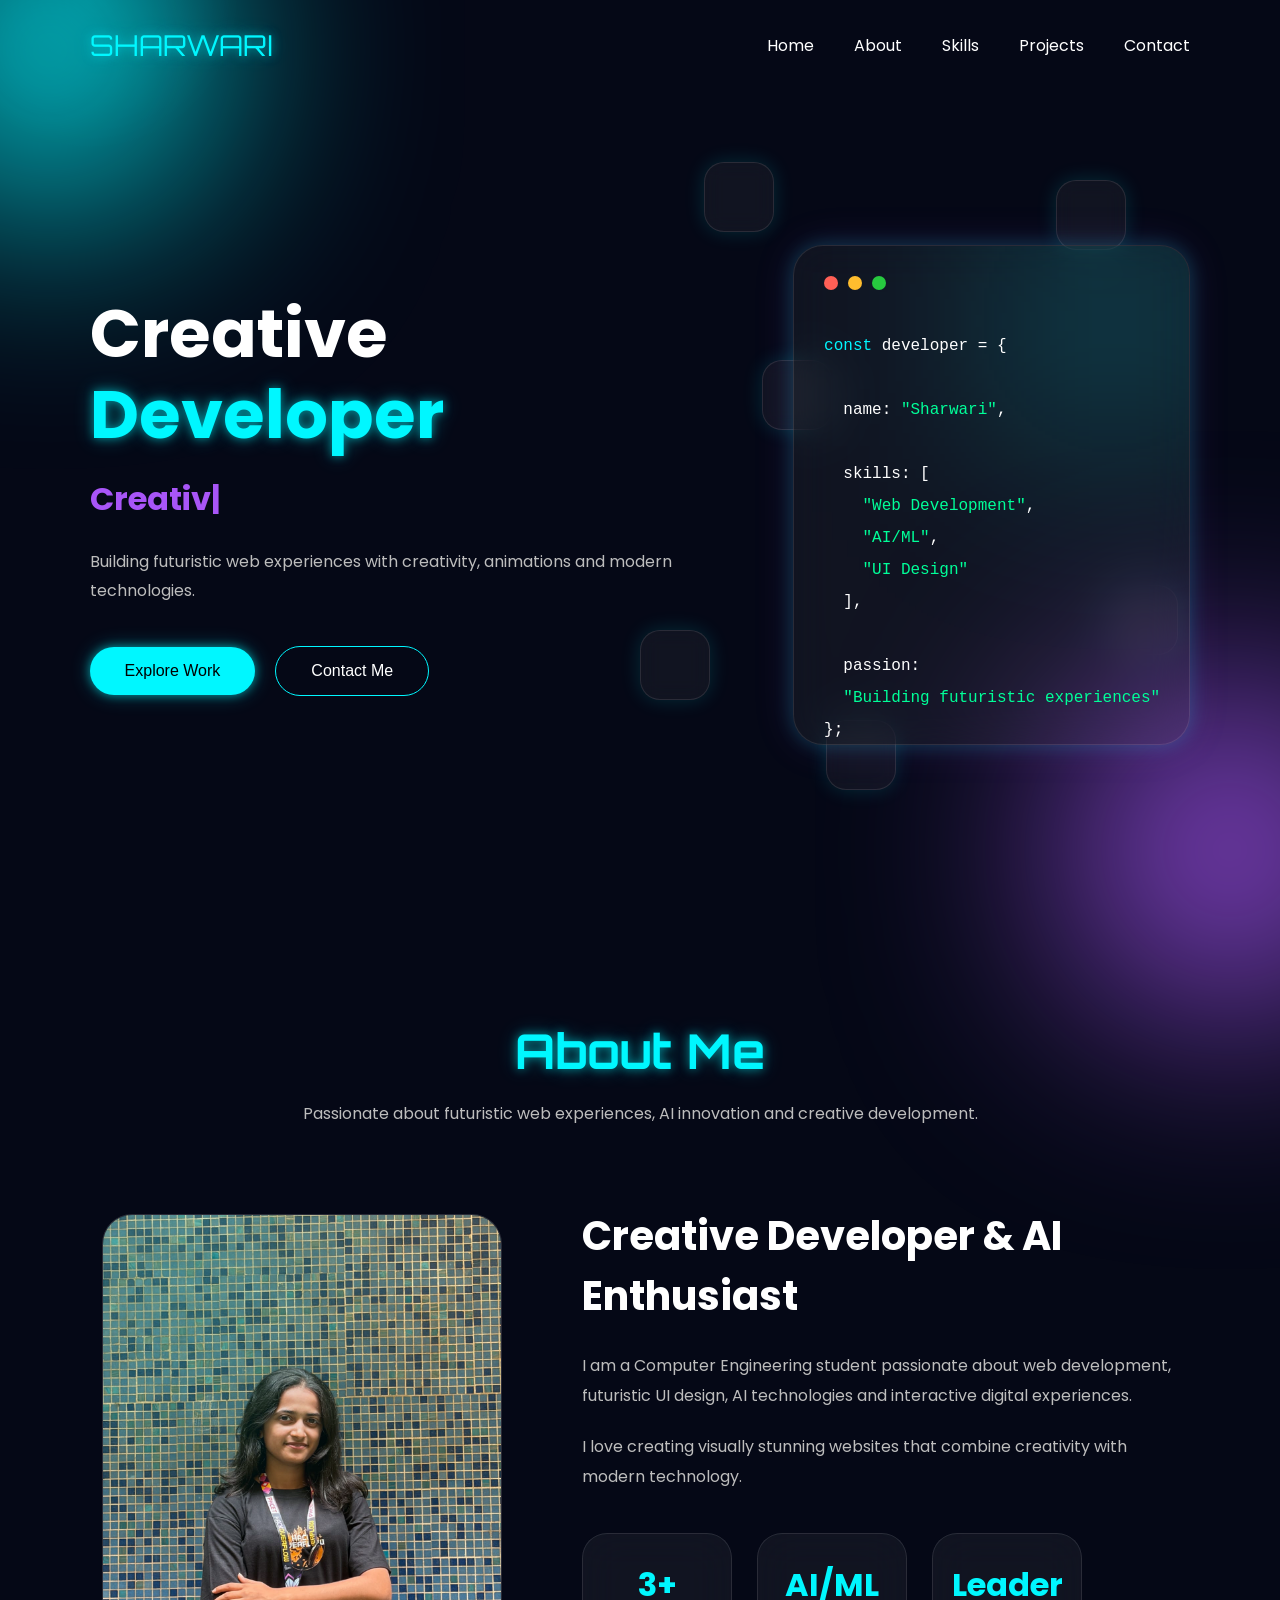
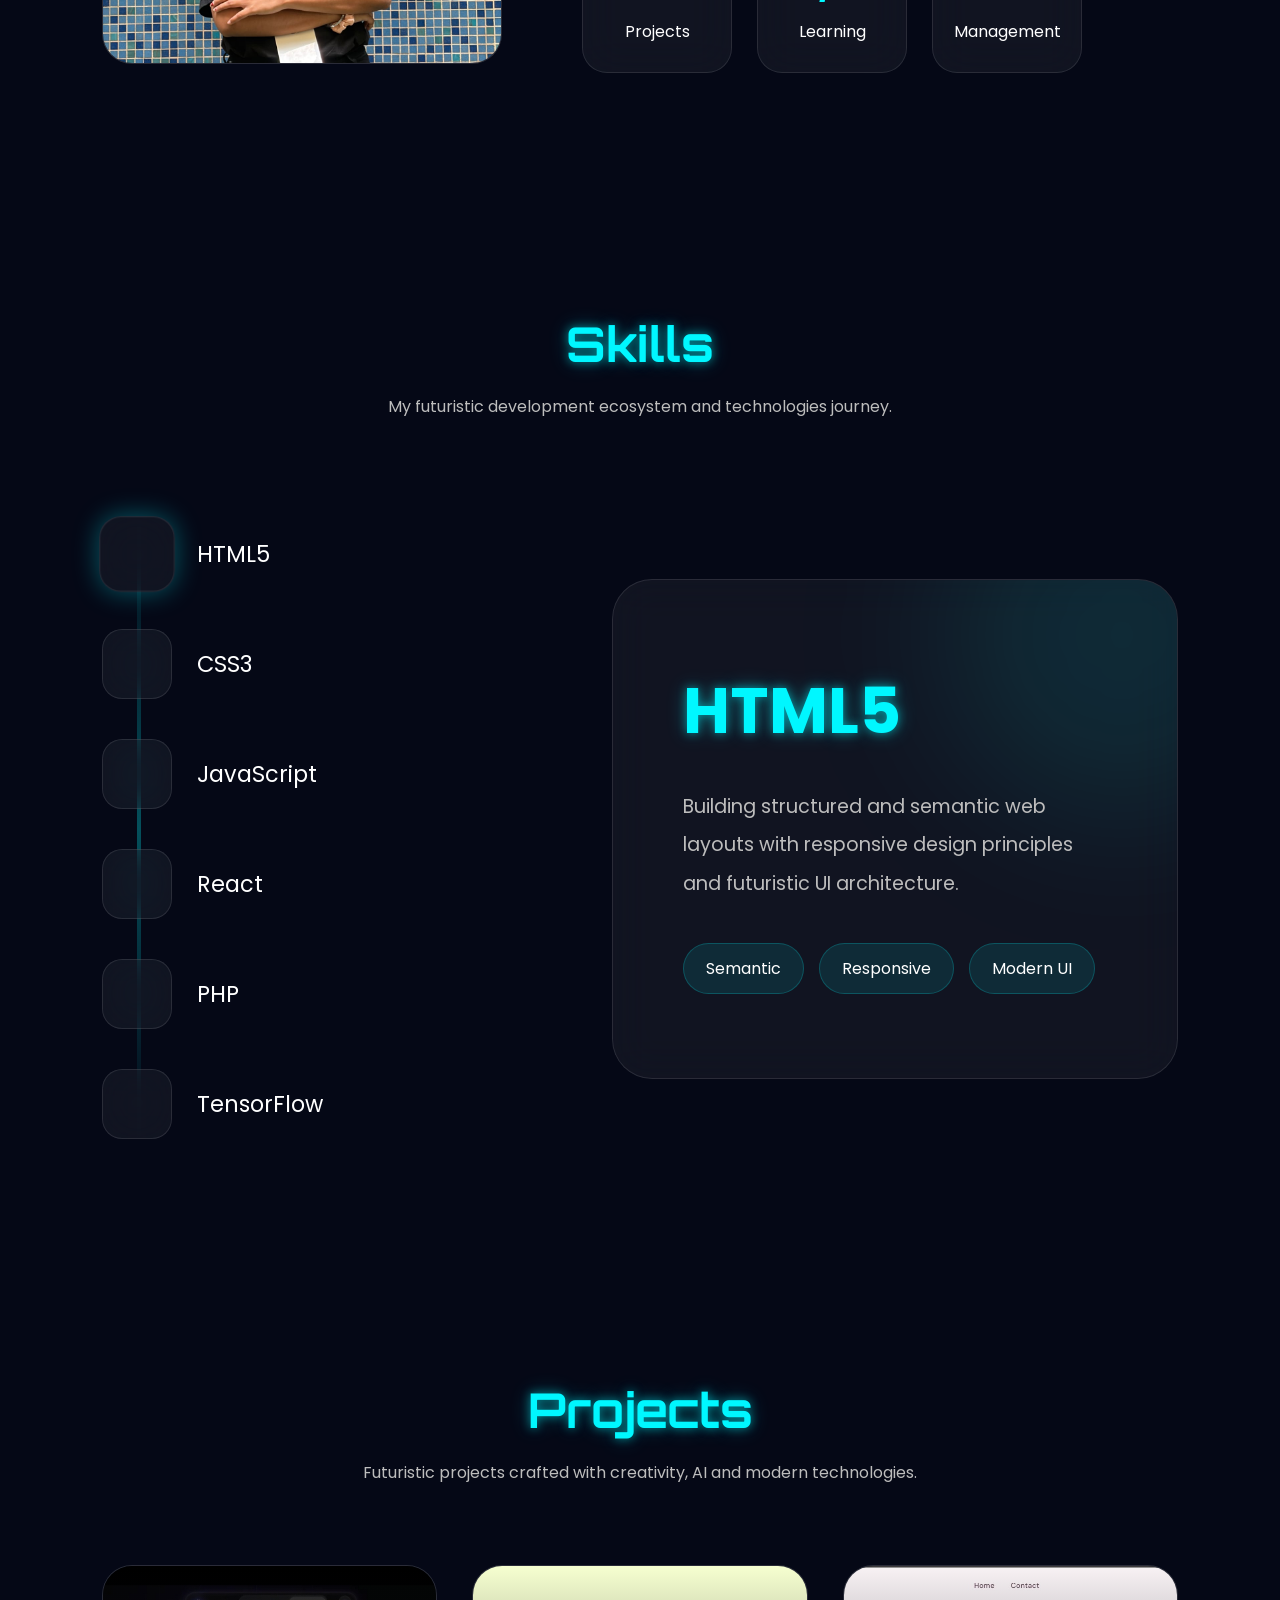
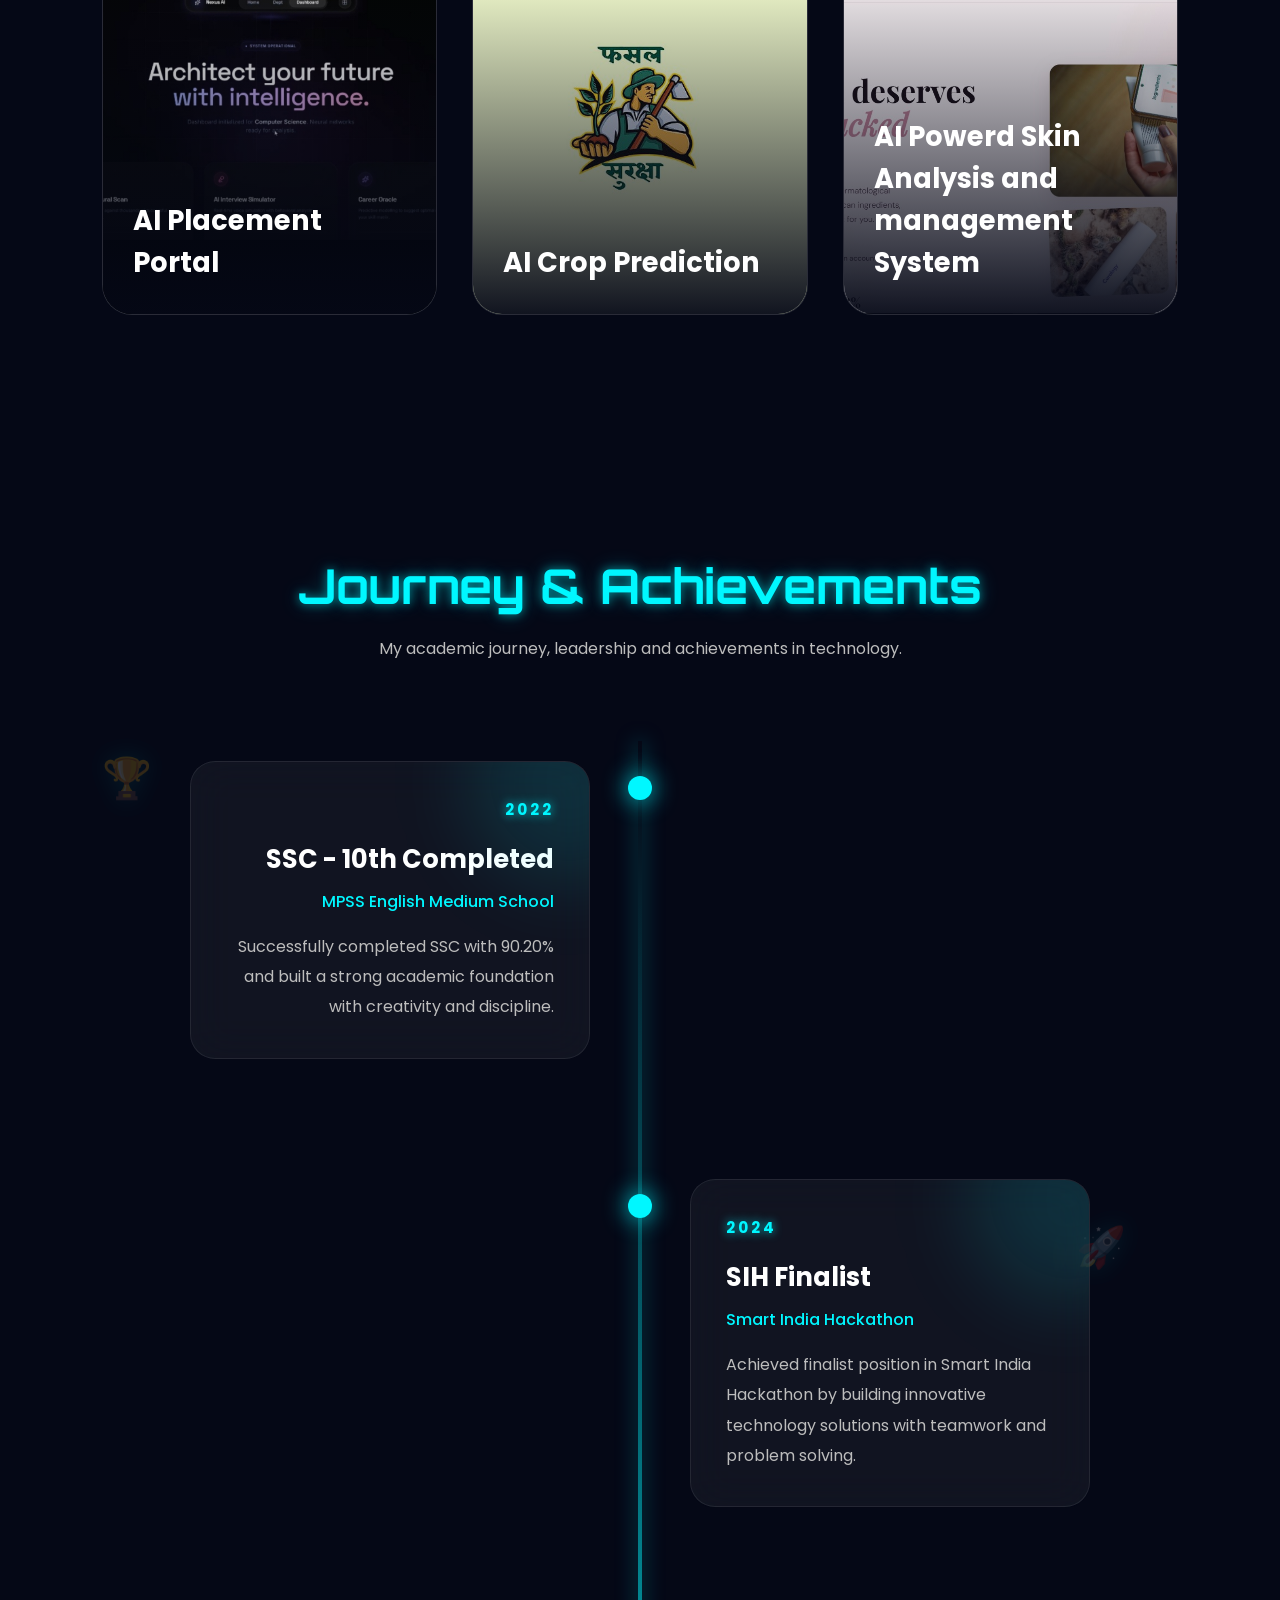
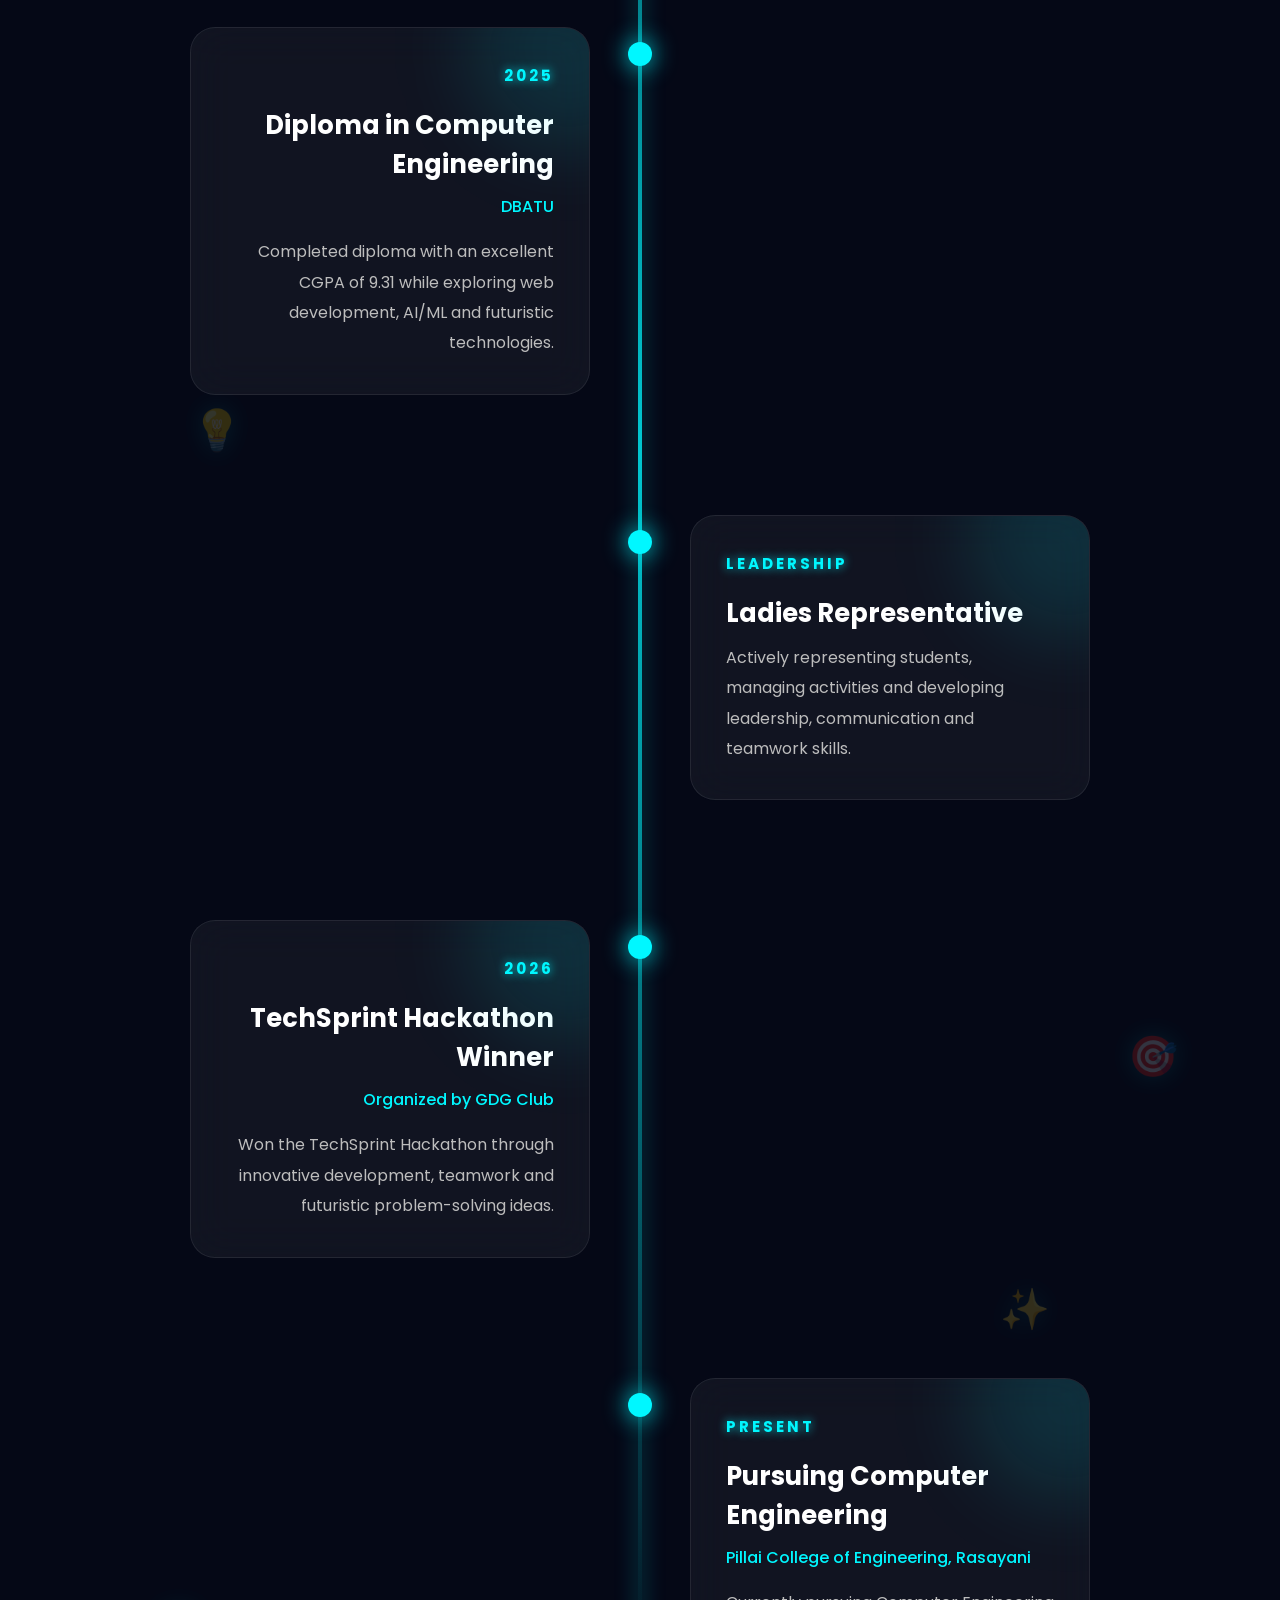
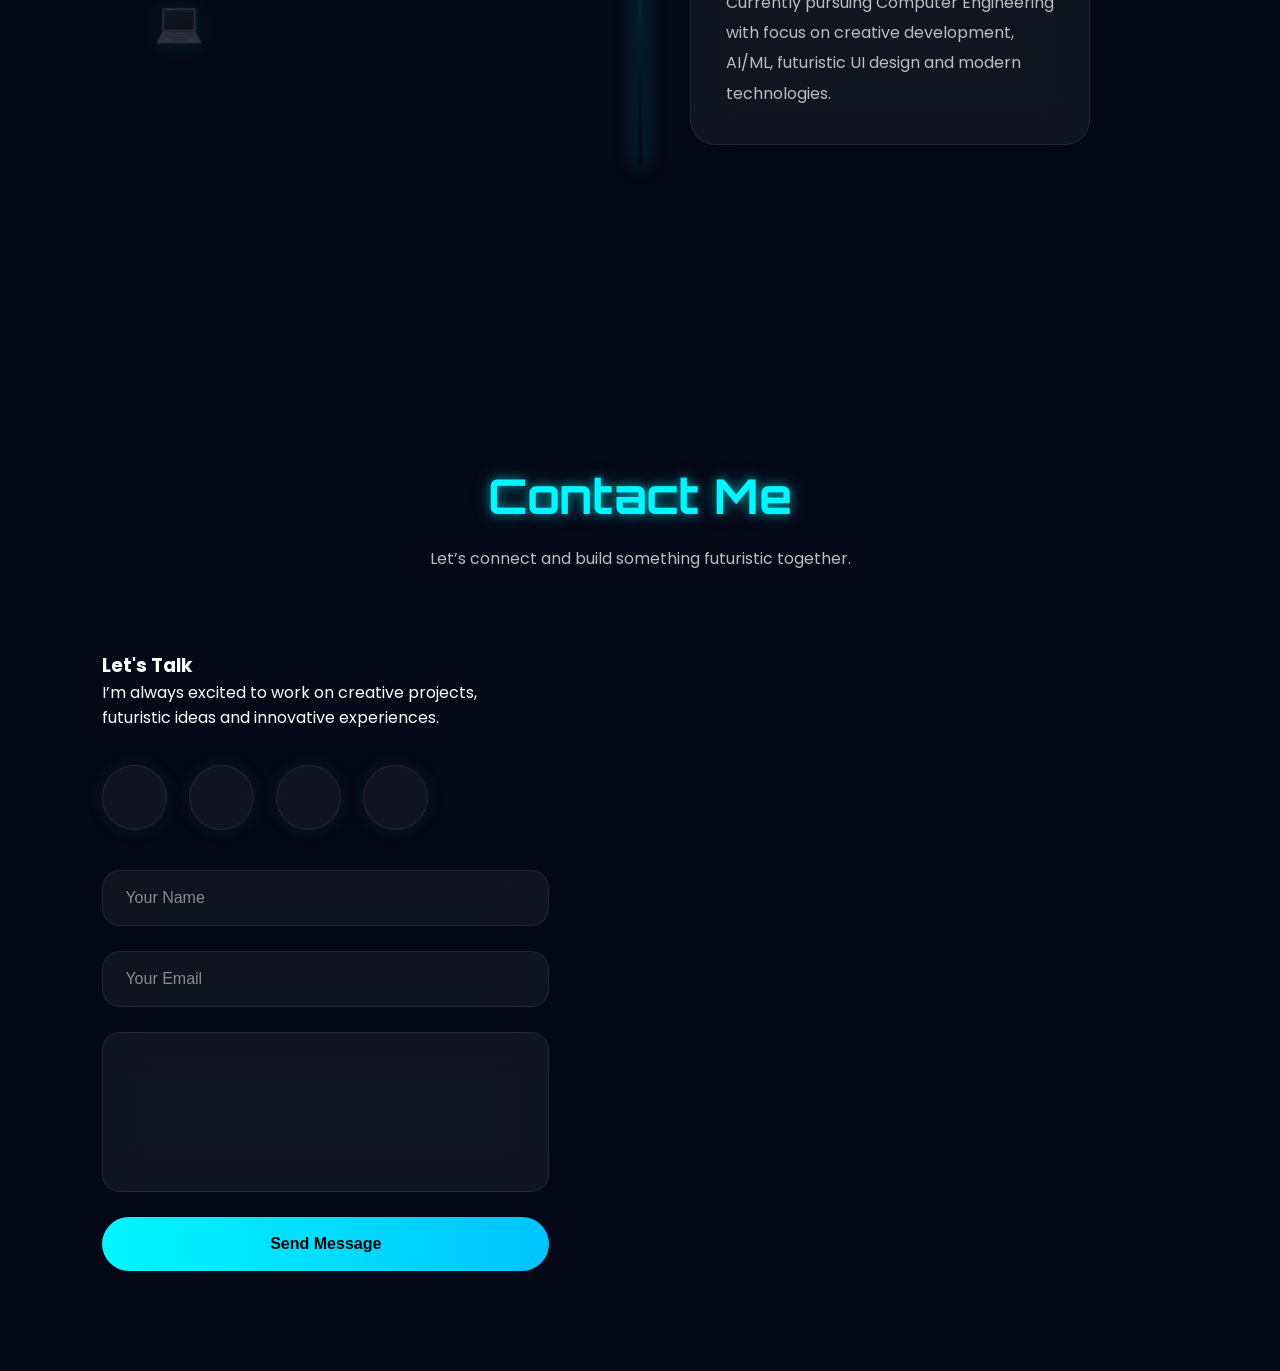
==== index.html @ b663ccdf "Initial portfolio upload" ====
<!DOCTYPE html>
<html lang="en">

<head>
    <meta charset="UTF-8">
    <meta name="viewport" content="width=device-width, initial-scale=1.0">

    <!-- Title -->
    <title>Sharwari | Creative Developer</title>

    <!-- CSS Files -->
    <link rel="stylesheet" href="assets/css/variables.css">
    <link rel="stylesheet" href="assets/css/style.css">
    <link rel="stylesheet" href="assets/css/animations.css">
    <link rel="stylesheet" href="assets/css/responsive.css">

    <!-- Google Fonts -->
    <link
        href="https://fonts.googleapis.com/css2?family=Orbitron:wght@400;600;700&family=Poppins:wght@300;400;500;600&display=swap"
        rel="stylesheet">

    <!-- Remix Icons -->
    <link href="https://cdn.jsdelivr.net/npm/remixicon/fonts/remixicon.css" rel="stylesheet">

</head>

<body>
    <!-- LOADER -->

    <div class="loader">

        <div class="loader-content">

            <h1>
                SHARWARI
            </h1>

            <p id="loader-text">
                Initializing Portfolio...
            </p>

            <div class="loader-bar">

                <div class="loader-progress"></div>

            </div>

        </div>

    </div>


    <!-- HERO SECTION -->
    <section class="hero" id="home">
        <div id="particles-js"></div>
        <!-- FLOATING ICONS -->

        <div class="floating-icons">

            <div class="icon html">
                <i class="ri-html5-fill"></i>
            </div>

            <div class="icon css">
                <i class="ri-css3-fill"></i>
            </div>

            <div class="icon js">
                <i class="ri-javascript-fill"></i>
            </div>

            <div class="icon react">
                <i class="ri-reactjs-line"></i>
            </div>

            <div class="icon ai">
                <i class="ri-robot-2-fill"></i>
            </div>

            <div class="icon php">
                <i class="ri-code-box-fill"></i>
            </div>

        </div>
        <div class="mouse-glow"></div>

        <!-- Background Glow -->
        <div class="glow glow1"></div>
        <div class="glow glow2"></div>

        <!-- NAVBAR -->
        <nav class="navbar">

            <div class="logo">
                SHARWARI
            </div>

            <ul class="nav-links">
                <ul class="nav-links">

                    <li>
                        <a href="#home">Home</a>
                    </li>

                    <li>
                        <a href="#about">About</a>
                    </li>

                    <li>
                        <a href="#skills">Skills</a>
                    </li>

                    <li>
                        <a href="#projects">Projects</a>
                    </li>

                    <li>
                        <a href="#contact">Contact</a>
                    </li>

                </ul>
            </ul>
            <div class="menu-toggle">

                <i class="ri-menu-3-line"></i>

            </div>

        </nav>

        <!-- HERO CONTAINER -->
        <div class="hero-container">

            <!-- LEFT CONTENT -->
            <div class="hero-content">

                <h1>
                    Creative <span>Developer</span>
                </h1>

                <h2 id="typing-text"></h2>

                <p>
                    Building futuristic web experiences with creativity,
                    animations and modern technologies.
                </p>

                <div class="hero-buttons">

                    <button class="btn primary-btn">
                        Explore Work
                    </button>

                    <button class="btn secondary-btn">
                        Contact Me
                    </button>

                </div>

            </div>

            <!-- RIGHT SIDE CARD -->
            <div class="developer-card">

                <div class="card-glow"></div>

                <div class="card-content">

                    <div class="card-top">
                        <span class="dot red"></span>
                        <span class="dot yellow"></span>
                        <span class="dot green"></span>
                    </div>

                    <div class="code-content">

                        <pre>
<span class="code-blue">const</span> developer = {

  name: <span class="code-green">"Sharwari"</span>,

  skills: [
    <span class="code-green">"Web Development"</span>,
    <span class="code-green">"AI/ML"</span>,
    <span class="code-green">"UI Design"</span>
  ],

  passion:
  <span class="code-green">"Building futuristic experiences"</span>
};
</pre>

                    </div>

                </div>

            </div>

        </div>

    </section>
    <!-- ABOUT SECTION -->

    <section class="about" id="about">

        <div class="section-title" data-aos="fade-up">

            <h2>About Me</h2>

            <p>
                Passionate about futuristic web experiences,
                AI innovation and creative development.
            </p>

        </div>

        <div class="about-container">

            <!-- LEFT SIDE -->

            <div class="about-image" data-aos="fade-right">

                <div class="image-glow"></div>

                <img src="assets/images/profile/profile.jpeg" alt="profile">

            </div>

            <!-- RIGHT SIDE -->

            <div class="about-content" data-aos="fade-left">

                <h3>
                    Creative Developer & AI Enthusiast
                </h3>

                <p>
                    I am a Computer Engineering student passionate
                    about web development, futuristic UI design,
                    AI technologies and interactive digital experiences.
                </p>

                <p>
                    I love creating visually stunning websites
                    that combine creativity with modern technology.
                </p>

                <!-- STATS -->

                <div class="about-stats">

                    <div class="stat-card">

                        <h4>3+</h4>
                        <span>Projects</span>

                    </div>

                    <div class="stat-card">

                        <h4>AI/ML</h4>
                        <span>Learning</span>

                    </div>

                    <div class="stat-card">

                        <h4>Leader</h4>
                        <span>Management</span>

                    </div>

                </div>

            </div>

        </div>

    </section>
    <!-- SKILLS SECTION -->

    <section class="skills" id="skills">

        <!-- TITLE -->

        <div class="section-title" data-aos="fade-up">

            <h2>Skills</h2>

            <p>
                My futuristic development ecosystem
                and technologies journey.
            </p>

        </div>

        <!-- SKILLS WRAPPER -->

        <div class="skills-wrapper">

            <!-- LEFT FLOW -->

            <div class="skills-flow">

                <!-- LINE -->

                <div class="flow-line"></div>

                <!-- NODE -->

                <div class="skill-node active" data-skill="html">

                    <div class="node-icon">
                        <i class="ri-html5-fill"></i>
                    </div>

                    <span>HTML5</span>

                </div>

                <div class="skill-node" data-skill="css">

                    <div class="node-icon">
                        <i class="ri-css3-fill"></i>
                    </div>

                    <span>CSS3</span>

                </div>

                <div class="skill-node" data-skill="js">

                    <div class="node-icon">
                        <i class="ri-javascript-fill"></i>
                    </div>

                    <span>JavaScript</span>

                </div>

                <div class="skill-node" data-skill="react">

                    <div class="node-icon">
                        <i class="ri-reactjs-line"></i>
                    </div>

                    <span>React</span>

                </div>

                <div class="skill-node" data-skill="php">

                    <div class="node-icon">
                        <i class="ri-code-box-fill"></i>
                    </div>

                    <span>PHP</span>

                </div>

                <div class="skill-node" data-skill="tensorflow">

                    <div class="node-icon">
                        <i class="ri-cpu-line"></i>
                    </div>

                    <span>TensorFlow</span>

                </div>

            </div>

            <!-- RIGHT PREVIEW -->

            <div class="skill-preview">

                <div class="preview-glow"></div>

                <div class="preview-content">

                    <h3 id="skill-title">
                        HTML5
                    </h3>

                    <p id="skill-description">

                        Building structured and semantic
                        web layouts with responsive design
                        principles and futuristic UI architecture.

                    </p>

                    <div class="skill-tags">

                        <span>Semantic</span>
                        <span>Responsive</span>
                        <span>Modern UI</span>

                    </div>

                </div>

            </div>

        </div>

    </section>
    <!-- =========================
     PROJECTS SECTION
========================= -->

    <section class="projects" id="projects">

        <!-- TITLE -->

        <div class="section-title" data-aos="fade-up">

            <h2>Projects</h2>

            <p>
                Futuristic projects crafted with
                creativity, AI and modern technologies.
            </p>

        </div>

        <!-- PROJECT GRID -->

        <div class="projects-grid">

            <!-- CARD 1 -->

            <div class="project-box" onclick="openProject('estore')">

                <img src="assets/images/projects/codenova.jpeg" alt="project">

                <div class="project-overlay">

                    <h3>
                        AI Placement Portal
                    </h3>

                </div>

            </div>

            <!-- CARD 2 -->

            <div class="project-box" onclick="openProject('crop')">

                <img src="assets/images/projects/fasalsurkhsha.png" alt="project">

                <div class="project-overlay">

                    <h3>
                        AI Crop Prediction
                    </h3>

                </div>

            </div>

            <!-- CARD 3 -->

            <div class="project-box" onclick="openProject('SkinSense')">

                <img src="assets/images/projects/skinsense.png" alt="project">

                <div class="project-overlay">

                    <h3>
                        AI Powerd Skin Analysis and management System
                    </h3>

                </div>

            </div>

        </div>

    </section>


    <!-- =========================
     PROJECT MODAL
========================= -->

    <div class="project-modal" id="projectModal">

        <div class="modal-content">

            <!-- CLOSE -->

            <span class="close-btn" onclick="closeProject()">

                &times;

            </span>

            <!-- IMAGE -->

            <img id="modal-image" src="" alt="project">

            <!-- CONTENT -->

            <div class="modal-info">

                <h2 id="modal-title">
                    Project Title
                </h2>

                <p id="modal-description">
                    Project Description
                </p>

                <!-- TAGS -->

                <div class="modal-tags" id="modal-tags">

                </div>

                <!-- BUTTONS -->

                <div class="modal-buttons">

                    <!-- LIVE DEMO -->

                    <a href="#" id="live-demo" target="_blank" class="project-btn">

                        <i class="ri-links-line"></i>

                        Live Demo

                    </a>

                    <!-- GITHUB -->

                    <a href="#" id="github-link" target="_blank" class="project-btn github-btn">

                        <i class="ri-github-fill"></i>

                        GitHub

                    </a>

                </div>

            </div>

        </div>

    </div>
    <!-- =========================
     ACHIEVEMENTS SECTION
========================= -->

    <section class="education" id="education">
        <!-- FLOATING EMOJIS -->

        <div class="floating-icons">

            <span>🏆</span>
            <span>🚀</span>
            <span>💡</span>
            <span>✨</span>
            <span>💻</span>
            <span>🎯</span>

        </div>

        <!-- TITLE -->

        <div class="section-title" data-aos="fade-up">

            <h2>
                Journey & Achievements
            </h2>

            <p>
                My academic journey, leadership
                and achievements in technology.
            </p>

        </div>

        <!-- TIMELINE -->

        <div class="timeline">

            <!-- ITEM 1 -->

            <div class="timeline-item" data-aos="fade-right">

                <div class="timeline-dot"></div>

                <div class="timeline-content">

                    <span class="timeline-year">
                        2022
                    </span>

                    <h3>
                        SSC - 10th Completed
                    </h3>

                    <h4>
                        MPSS English Medium School
                    </h4>

                    <p>
                        Successfully completed SSC
                        with 90.20% and built a strong
                        academic foundation with creativity
                        and discipline.
                    </p>

                </div>

            </div>

            <!-- ITEM 2 -->

            <div class="timeline-item" data-aos="fade-left">

                <div class="timeline-dot"></div>

                <div class="timeline-content">

                    <span class="timeline-year">
                        2024
                    </span>

                    <h3>
                        SIH Finalist
                    </h3>

                    <h4>
                        Smart India Hackathon
                    </h4>

                    <p>
                        Achieved finalist position in
                        Smart India Hackathon by building
                        innovative technology solutions
                        with teamwork and problem solving.
                    </p>

                </div>

            </div>

            <!-- ITEM 3 -->

            <div class="timeline-item" data-aos="fade-right">

                <div class="timeline-dot"></div>

                <div class="timeline-content">

                    <span class="timeline-year">
                        2025
                    </span>

                    <h3>
                        Diploma in Computer Engineering
                    </h3>

                    <h4>
                        DBATU
                    </h4>

                    <p>
                        Completed diploma with an
                        excellent CGPA of 9.31 while
                        exploring web development,
                        AI/ML and futuristic technologies.
                    </p>

                </div>

            </div>

            <!-- ITEM 4 -->

            <div class="timeline-item" data-aos="fade-left">

                <div class="timeline-dot"></div>

                <div class="timeline-content">

                    <span class="timeline-year">
                        Leadership
                    </span>

                    <h3>
                        Ladies Representative
                    </h3>


                    <p>
                        Actively representing students,
                        managing activities and developing
                        leadership, communication and teamwork skills.

                    </p>

                </div>

            </div>

            <!-- ITEM 5 -->

            <div class="timeline-item" data-aos="fade-right">

                <div class="timeline-dot"></div>

                <div class="timeline-content">

                    <span class="timeline-year">
                        2026
                    </span>

                    <h3>
                        TechSprint Hackathon Winner
                    </h3>

                    <h4>
                        Organized by GDG Club
                    </h4>

                    <p>
                        Won the TechSprint Hackathon
                        through innovative development,
                        teamwork and futuristic problem-solving ideas.
                    </p>

                </div>

            </div>

            <!-- ITEM 6 -->

            <div class="timeline-item" data-aos="fade-left">

                <div class="timeline-dot"></div>

                <div class="timeline-content">

                    <span class="timeline-year">
                        Present
                    </span>

                    <h3>
                        Pursuing Computer Engineering
                    </h3>
                    <h4>
                        Pillai College of Engineering, Rasayani
                    </h4>

                    <p>
                        Currently pursuing Computer
                        Engineering with focus on
                        creative development, AI/ML,
                        futuristic UI design and modern technologies.
                    </p>

                </div>

            </div>

        </div>

    </section>

    <!-- CONTACT SECTION -->

    <section class="contact" id="contact">

        <!-- TITLE -->

        <div class="section-title" data-aos="fade-up">

            <h2>Contact Me</h2>

            <p>
                Let’s connect and build something
                futuristic together.
            </p>

        </div>

        <!-- CONTACT CONTAINER -->

        <div class="contact-container">

            <!-- LEFT SIDE -->

            <div class="contact-info" data-aos="fade-right">

                <h3>
                    Let's Talk
                </h3>

                <p>
                    I’m always excited to work on
                    creative projects, futuristic ideas
                    and innovative experiences.
                </p>

                <!-- SOCIALS -->
                <div class="social-links">

                    <a href="https://github.com/iamsharwari" target="_blank">

                        <i class="ri-github-fill"></i>

                    </a>

                    <a href="https://www.linkedin.com/in/sharwari-shinde" target="_blank">

                        <i class="ri-linkedin-fill"></i>

                    </a>

                    <a href="https://www.instagram.com/sharwari.__?igsh=MWdvcW14emtnanJvZg==" target="_blank">

                        <i class="ri-instagram-line"></i>

                    </a>

                    <a href="mailto:yourmail@gmail.com">

                        <i class="ri-mail-fill"></i>

                    </a>

                </div>

                <!-- RIGHT SIDE -->
                <form action="https://formspree.io/f/mqenvowd" method="POST" class="contact-form">

                    <input type="text" name="name" placeholder="Your Name" required>

                    <input type="email" name="email" placeholder="Your Email" required>

                    <textarea name="message" placeholder="Your Message" required>
    </textarea>

                    <button type="submit">

                        Send Message

                    </button>

                </form>
                <!-- SUCCESS MESSAGE -->

                <div class="success-message" id="successMessage">

                    MESSAGE TRANSMITTED SUCCESSFULLY 🚀

                </div>



            </div>

    </section>

    <!-- AOS JS -->
    <script src="https://unpkg.com/aos@next/dist/aos.js"></script>

    <!-- PARTICLES JS -->
    <script src="https://cdn.jsdelivr.net/npm/particles.js"></script>
    <script src="assets/js/particles.js"></script>

    <!-- MAIN JS -->
    <script src="assets/js/main.js"></script>

</body>

</html>
---- assets/css/variables.css ----
:root {

    --bg-color: #050816;
    --primary-color: #00f7ff;
    --secondary-color: #a855f7;

    --text-color: #ffffff;
    --text-light: #bdbdbd;

    --glass-bg: rgba(255, 255, 255, 0.05);

    --shadow-glow:
        0 0 10px rgba(0, 247, 255, 0.5),
        0 0 20px rgba(0, 247, 255, 0.3);

    --font-heading: 'Orbitron', sans-serif;
    --font-body: 'Poppins', sans-serif;
}
---- assets/css/style.css ----
/* LOADER */

.loader {

    position: fixed;

    width: 100%;
    height: 100vh;

    background:
        #050816;

    display: flex;
    justify-content: center;
    align-items: center;

    z-index: 999999;

    transition: 1s;
}

/* CONTENT */

.loader-content {

    text-align: center;
}

/* TITLE */

.loader-content h1 {

    font-size: 4rem;

    font-family: var(--font-heading);

    color: var(--primary-color);

    text-shadow: var(--shadow-glow);

    margin-bottom: 20px;
}

/* TEXT */

.loader-content p {

    color: white;

    margin-bottom: 40px;

    letter-spacing: 2px;
}

/* BAR */

.loader-bar {

    width: 300px;
    height: 8px;

    background:
        rgba(255, 255, 255, 0.1);

    border-radius: 20px;

    overflow: hidden;
}

/* PROGRESS */

.loader-progress {

    width: 0%;

    height: 100%;

    background:
        var(--primary-color);

    box-shadow:
        0 0 20px rgba(0, 247, 255, 0.5);

    animation:
        loading 3s ease forwards;
}

/* ANIMATION */

@keyframes loading {

    100% {
        width: 100%;
    }
}

/* HIDE */

.loader.hide {

    opacity: 0;

    visibility: hidden;
}

/* RESET */

* {
    margin: 0;
    padding: 0;
    box-sizing: border-box;
}

html {
    scroll-behavior: smooth;
}

body {
    background: var(--bg-color);
    color: var(--text-color);
    font-family: var(--font-body);
    overflow-x: hidden;
}

/* HERO SECTION */


.hero-container {
    min-height: calc(100vh - 90px);

    display: flex;
    align-items: center;
    justify-content: space-between;

    gap: 50px;
}

/* LEFT SIDE */

.hero {
    position: relative;
    min-height: 100vh;

    padding: 0 7%;

    display: flex;
    flex-direction: column;
}

/* NAVBAR */

.navbar {
    width: 100%;
    height: 90px;

    display: flex;
    justify-content: space-between;
    align-items: center;
}

.logo {
    font-size: 1.8rem;
    font-family: var(--font-heading);
    color: var(--primary-color);
    text-shadow: var(--shadow-glow);
}

.nav-links {
    display: flex;
    gap: 40px;
    list-style: none;
}

.nav-links a {
    color: white;
    text-decoration: none;
    transition: 0.3s;
}

.nav-links a:hover {
    color: var(--primary-color);
}

/* HERO CONTENT */

.hero-content {
    height: calc(100vh - 90px);

    display: flex;
    flex-direction: column;
    justify-content: center;

    max-width: 700px;
}

.hero-content h1 {
    font-size: 4.2rem;
    line-height: 1.2;
}

.hero-content span {
    color: var(--primary-color);
    text-shadow: var(--shadow-glow);
}

.hero-content h2 {
    margin-top: 20px;
    font-size: 2rem;
    color: var(--secondary-color);
}

.hero-content p {
    margin-top: 25px;
    color: var(--text-light);
    line-height: 1.8;
}

/* BUTTONS */

.hero-buttons {
    margin-top: 40px;
    display: flex;
    gap: 20px;
    align-items: center;
}

.btn {
    padding: 15px 35px;
    border: none;
    border-radius: 50px;
    cursor: pointer;

    font-size: 1rem;
    transition: 0.4s;
}

.primary-btn {
    background: var(--primary-color);
    color: black;
    box-shadow: var(--shadow-glow);
}

.primary-btn:hover {
    transform: translateY(-5px);
}

.secondary-btn {
    background: transparent;
    border: 1px solid var(--primary-color);
    color: white;
}

.secondary-btn:hover {
    background: var(--primary-color);
    color: black;
}

/* GLOW EFFECTS */

.glow {
    position: absolute;
    border-radius: 50%;
    filter: blur(120px);
    z-index: -1;
}

.glow1 {
    width: 300px;
    height: 300px;
    background: #00f7ff;
    top: -100px;
    left: -100px;
}

.glow2 {
    width: 300px;
    height: 300px;
    background: #a855f7;
    bottom: -100px;
    right: -100px;
}

/* DEVELOPER CARD */

.developer-card {

    position: relative;

    width: 420px;
    height: 500px;

    background: rgba(255, 255, 255, 0.05);

    border: 1px solid rgba(255, 255, 255, 0.1);

    border-radius: 30px;

    backdrop-filter: blur(20px);

    overflow: hidden;

    box-shadow:
        0 0 20px rgba(0, 247, 255, 0.2),
        0 0 40px rgba(168, 85, 247, 0.15);

    animation: floating 4s ease-in-out infinite;
}

/* GLOW INSIDE CARD */

.card-glow {
    position: absolute;

    width: 250px;
    height: 250px;

    background: rgba(0, 247, 255, 0.2);

    filter: blur(100px);

    top: -50px;
    right: -50px;
}

/* CARD CONTENT */

.card-content {
    position: relative;
    z-index: 2;

    padding: 30px;
}

/* TOP BUTTONS */

.card-top {
    display: flex;
    gap: 10px;
    margin-bottom: 40px;
}

.dot {
    width: 14px;
    height: 14px;
    border-radius: 50%;
}

.red {
    background: #ff5f56;
}

.yellow {
    background: #ffbd2e;
}

.green {
    background: #27c93f;
}

/* CODE AREA */

.code-content {
    color: white;
    font-size: 1rem;
    line-height: 2;

    font-family: monospace;
}

/* CODE COLORS */

.code-blue {
    color: #00f7ff;
}

.code-green {
    color: #00ff99;
}

/* FLOATING ANIMATION */

@keyframes floating {

    0% {
        transform: translateY(0px);
    }

    50% {
        transform: translateY(-15px);
    }

    100% {
        transform: translateY(0px);
    }
}

#typing-text::after {

    content: "|";

    animation: blink 0.8s infinite;
}

@keyframes blink {

    50% {
        opacity: 0;
    }
}

/* PARTICLES */

#particles-js {

    position: absolute;

    width: 100%;
    height: 100%;

    top: 0;
    left: 0;

    z-index: -2;
}

/* MOUSE GLOW */

.mouse-glow {

    position: fixed;

    width: 300px;
    height: 300px;

    background: radial-gradient(circle,
            rgba(0, 247, 255, 0.15),
            transparent 70%);

    border-radius: 50%;

    pointer-events: none;

    transform: translate(-50%, -50%);

    z-index: 9999;

    mix-blend-mode: screen;

    transition:
        transform 0.08s linear;
}

/* FLOATING ICONS */

.floating-icons {

    position: absolute;

    width: 100%;
    height: 100%;

    top: 0;
    left: 0;

    pointer-events: none;
}

/* ICON STYLE */

.icon {

    position: absolute;

    width: 70px;
    height: 70px;

    display: flex;
    justify-content: center;
    align-items: center;

    border-radius: 20px;

    background: rgba(255, 255, 255, 0.05);

    border: 1px solid rgba(255, 255, 255, 0.1);

    backdrop-filter: blur(10px);

    font-size: 2rem;

    color: var(--primary-color);

    box-shadow:
        0 0 20px rgba(0, 247, 255, 0.15);

    animation: floatIcon 6s ease-in-out infinite;
}

/* INDIVIDUAL POSITIONS */

.html {
    top: 18%;
    left: 55%;
}

.css {
    top: 70%;
    left: 50%;
}

.js {
    top: 20%;
    right: 12%;
}

.react {
    top: 65%;
    right: 8%;
}

.ai {
    top: 40%;
    right: 35%;
}

.php {
    top: 80%;
    right: 30%;
}

/* FLOATING EFFECT */

@keyframes floatIcon {

    0% {
        transform: translateY(0px);
    }

    50% {
        transform: translateY(-20px);
    }

    100% {
        transform: translateY(0px);
    }
}

/* ABOUT SECTION */

.about {

    padding: 120px 8%;

    position: relative;
}

/* SECTION TITLE */

.section-title {

    text-align: center;
    margin-bottom: 80px;
}

.section-title h2 {

    font-size: 3rem;

    font-family: var(--font-heading);

    color: var(--primary-color);

    text-shadow: var(--shadow-glow);
}

.section-title p {

    margin-top: 20px;

    color: var(--text-light);
}

/* ABOUT CONTAINER */

.about-container {

    display: flex;
    justify-content: space-between;
    align-items: center;

    gap: 80px;
}

/* IMAGE */

.about-image {

    position: relative;

    width: 400px;
    height: 450px;

    border-radius: 30px;

    overflow: hidden;

    background: rgba(255, 255, 255, 0.05);

    border: 1px solid rgba(255, 255, 255, 0.1);

    backdrop-filter: blur(20px);

    animation: floating 4s ease-in-out infinite;
}

.about-image img {

    width: 100%;
    height: 100%;

    object-fit: cover;
}

/* IMAGE GLOW */

.image-glow {

    position: absolute;

    width: 250px;
    height: 250px;

    background: rgba(0, 247, 255, 0.25);

    filter: blur(100px);

    top: -50px;
    left: -50px;
}

/* CONTENT */

.about-content {

    flex: 1;
}

.about-content h3 {

    font-size: 2.5rem;

    margin-bottom: 25px;
}

.about-content p {

    color: var(--text-light);

    line-height: 1.9;

    margin-bottom: 20px;
}

/* STATS */

.about-stats {

    margin-top: 40px;

    display: flex;
    gap: 25px;
}

/* STAT CARDS */

.stat-card {

    width: 150px;
    height: 140px;

    background: rgba(255, 255, 255, 0.05);

    border: 1px solid rgba(255, 255, 255, 0.1);

    border-radius: 25px;

    backdrop-filter: blur(20px);

    display: flex;
    flex-direction: column;
    justify-content: center;
    align-items: center;

    transition: 0.4s;
}

.stat-card:hover {

    transform: translateY(-10px);

    box-shadow:
        0 0 20px rgba(0, 247, 255, 0.2);
}

.stat-card h4 {

    font-size: 2rem;

    color: var(--primary-color);

    margin-bottom: 10px;
}

/* SKILLS SECTION */

.skills {

    padding: 120px 8%;
}

/* WRAPPER */

.skills-wrapper {

    margin-top: 100px;

    display: flex;
    justify-content: space-between;
    align-items: center;

    gap: 80px;
}

/* FLOW */

.skills-flow {

    position: relative;

    width: 40%;

    display: flex;
    flex-direction: column;

    gap: 40px;
}

/* LINE */

.flow-line {

    position: absolute;

    left: 35px;
    top: 0;

    width: 4px;
    height: 100%;

    background:
        linear-gradient(to bottom,
            transparent,
            var(--primary-color),
            transparent);

    opacity: 0.3;
}

/* NODE */

.skill-node {

    position: relative;

    display: flex;
    align-items: center;

    gap: 25px;

    cursor: pointer;

    transition: 0.4s;
}

/* ICON BOX */

.node-icon {

    width: 70px;
    height: 70px;

    border-radius: 20px;

    background:
        rgba(255, 255, 255, 0.05);

    border:
        1px solid rgba(255, 255, 255, 0.1);

    backdrop-filter: blur(20px);

    display: flex;
    justify-content: center;
    align-items: center;

    position: relative;
    z-index: 2;

    transition: 0.4s;
}

/* ICON */

.node-icon i {

    font-size: 2rem;

    color: var(--primary-color);
}

/* TEXT */

.skill-node span {

    font-size: 1.4rem;

    color: white;
}

/* ACTIVE */

.skill-node.active .node-icon {

    box-shadow:
        0 0 25px rgba(0, 247, 255, 0.35);

    transform: scale(1.08);
}

/* HOVER */

.skill-node:hover {

    transform: translateX(10px);
}

/* RIGHT PANEL */

.skill-preview {

    flex: 1;

    min-height: 500px;

    background:
        rgba(255, 255, 255, 0.05);

    border:
        1px solid rgba(255, 255, 255, 0.1);

    border-radius: 40px;

    backdrop-filter: blur(20px);

    padding: 70px;

    position: relative;

    overflow: hidden;

    display: flex;
    align-items: center;
}

/* PREVIEW GLOW */

.preview-glow {

    position: absolute;

    width: 350px;
    height: 350px;

    background:
        rgba(0, 247, 255, 0.1);

    border-radius: 50%;

    top: -120px;
    right: -120px;

    filter: blur(80px);
}

/* CONTENT */

.preview-content {

    position: relative;
    z-index: 2;
}

/* TITLE */

.preview-content h3 {

    font-size: 4rem;

    margin-bottom: 30px;

    color: var(--primary-color);

    text-shadow: var(--shadow-glow);
}

/* DESCRIPTION */

.preview-content p {

    color: var(--text-light);

    line-height: 2;

    font-size: 1.2rem;

    margin-bottom: 40px;
}

/* TAGS */

.skill-tags {

    display: flex;
    gap: 15px;

    flex-wrap: wrap;
}

/* TAG */

.skill-tags span {

    padding: 12px 22px;

    border-radius: 50px;

    background:
        rgba(0, 247, 255, 0.1);

    border:
        1px solid rgba(0, 247, 255, 0.2);

    color: white;

    transition: 0.3s;
}

.skill-tags span:hover {

    background:
        rgba(0, 247, 255, 0.2);
}

/* =========================
   PROJECTS SECTION
========================= */

.projects {

    padding: 120px 8%;
}

/* GRID */

.projects-grid {

    margin-top: 80px;

    display: grid;

    grid-template-columns:
        repeat(3, 1fr);

    gap: 35px;
}

/* PROJECT BOX */

.project-box {

    position: relative;

    height: 350px;

    border-radius: 30px;

    overflow: hidden;

    cursor: pointer;

    transition: 0.5s;

    border:
        1px solid rgba(255, 255, 255, 0.1);

    background:
        rgba(255, 255, 255, 0.05);

    backdrop-filter: blur(20px);
}

/* IMAGE */

.project-box img {

    width: 100%;
    height: 100%;

    object-fit: cover;

    transition: 0.6s;
}

/* OVERLAY */

.project-overlay {

    position: absolute;

    inset: 0;

    background:
        linear-gradient(to top,
            rgba(5, 8, 22, 0.95),
            transparent);

    display: flex;

    align-items: flex-end;

    padding: 30px;
}

/* TITLE */

.project-overlay h3 {

    color: white;

    font-size: 1.7rem;

    transition: 0.4s;
}

/* HOVER */

.project-box:hover {

    transform:
        translateY(-12px);

    box-shadow:
        0 0 30px rgba(0, 247, 255, 0.2);
}

.project-box:hover img {

    transform: scale(1.1);
}

.project-box:hover h3 {

    color: var(--primary-color);

    text-shadow: var(--shadow-glow);
}

/* =========================
   PROJECT MODAL
========================= */

.project-modal {

    position: fixed;

    inset: 0;

    background:
        rgba(0, 0, 0, 0.85);

    display: flex;

    align-items: center;

    justify-content: center;

    padding: 40px;

    z-index: 99999;

    opacity: 0;

    visibility: hidden;

    transition: 0.5s ease;
}

/* ACTIVE */

.project-modal.active {

    opacity: 1;

    visibility: visible;
}

/* =========================
   MODAL CONTENT
========================= */

.modal-content {

    width: 90%;

    max-width: 1100px;

    background:
        #0b1020;

    border:
        1px solid rgba(255, 255, 255, 0.08);

    border-radius: 30px;

    overflow: hidden;

    position: relative;

    animation:
        modalOpen 0.5s ease;

    display: grid;

    grid-template-columns:
        1fr 1fr;

    max-height: 85vh;
}

/* =========================
   IMAGE
========================= */

.modal-content img {

    width: 100%;

    height: 100%;

    object-fit: cover;

    max-height: 85vh;
}

/* =========================
   INFO
========================= */

.modal-info {

    padding: 50px;

    overflow-y: auto;
}

/* TITLE */

.modal-info h2 {

    font-size: 3rem;

    color: #00f7ff;

    margin-bottom: 25px;

    text-shadow:
        0 0 20px rgba(0, 247, 255, 0.5);
}

/* DESCRIPTION */

.modal-info p {

    color: rgba(255, 255, 255, 0.8);

    line-height: 1.9;

    margin-bottom: 35px;

    font-size: 1.05rem;
}

/* TAGS */

.modal-tags {

    display: flex;

    flex-wrap: wrap;

    gap: 15px;

    margin-bottom: 40px;
}

/* TAG */

.modal-tags span {

    padding: 10px 18px;

    border-radius: 40px;

    background:
        rgba(0, 247, 255, 0.08);

    border:
        1px solid rgba(0, 247, 255, 0.2);

    color: white;
}

/* CLOSE BUTTON */

.close-btn {

    position: absolute;

    top: 20px;

    right: 25px;

    font-size: 2rem;

    color: white;

    cursor: pointer;

    z-index: 100;

    transition: 0.3s;
}

.close-btn:hover {

    color: #00f7ff;

    transform: rotate(90deg);
}

/* =========================
   ANIMATION
========================= */

@keyframes modalOpen {

    from {

        opacity: 0;

        transform:
            scale(0.8);
    }

    to {

        opacity: 1;

        transform:
            scale(1);
    }
}

/* IMAGE */

.modal-content {

    backdrop-filter: blur(25px);

    box-shadow:
        0 0 40px rgba(0, 247, 255, 0.15);
}

/* INFO */

.modal-info {

    padding: 40px;
}

/* TITLE */

.modal-info h2 {

    font-size: 2.5rem;

    color: var(--primary-color);

    margin-bottom: 20px;

    text-shadow: var(--shadow-glow);
}

/* DESCRIPTION */

.modal-info p {

    color: var(--text-light);

    line-height: 2;

    margin-bottom: 30px;
}

/* TAGS */

.modal-tags {

    display: flex;

    gap: 15px;

    flex-wrap: wrap;

    margin-bottom: 35px;
}

/* TAG */

.modal-tags span {

    padding: 10px 20px;

    border-radius: 40px;

    background:
        rgba(0, 247, 255, 0.1);

    border:
        1px solid rgba(0, 247, 255, 0.2);

    color: white;
}

/* BUTTONS */

/* =========================
   MODAL BUTTONS
========================= */

.modal-buttons {

    display: flex;

    gap: 20px;

    flex-wrap: wrap;
}

/* BUTTON */

.project-btn {

    padding: 14px 28px;

    border-radius: 50px;

    text-decoration: none;

    display: flex;

    align-items: center;

    gap: 10px;

    color: white;

    background:
        rgba(0, 247, 255, 0.12);

    border:
        1px solid rgba(0, 247, 255, 0.25);

    transition: 0.4s ease;

    font-weight: 500;

    backdrop-filter: blur(20px);
}

/* ICON */

.project-btn i {

    font-size: 1.1rem;
}

/* HOVER */

.project-btn:hover {

    transform:
        translateY(-5px);

    background:
        #00f7ff;

    color: black;

    box-shadow:
        0 0 25px rgba(0, 247, 255, 0.5);
}

/* GITHUB BUTTON */

.github-btn {

    background:
        rgba(124, 58, 237, 0.12);

    border:
        1px solid rgba(124, 58, 237, 0.3);
}

/* HOVER */

.github-btn:hover {

    background:
        #7c3aed;

    color: white;

    box-shadow:
        0 0 25px rgba(124, 58, 237, 0.5);
}

/* CLOSE */
.close-btn {

    position: absolute;

    top: 20px;
    right: 25px;

    width: 50px;
    height: 50px;

    display: flex;

    align-items: center;
    justify-content: center;

    border-radius: 50%;

    background:
        rgba(0, 0, 0, 0.6);

    backdrop-filter: blur(10px);

    border:
        1px solid rgba(255, 255, 255, 0.2);

    color: white;

    font-size: 2rem;

    cursor: pointer;

    z-index: 99999;



    transition: 0.4s;
}

.close-btn:hover {

    background: red;
    transform: scale(1.1);
}

/* =========================
   EDUCATION SECTION
========================= */

.education {

    padding: 120px 8%;

    position: relative;
}

/* TIMELINE */

.timeline {

    position: relative;

    max-width: 1000px;

    margin: 80px auto 0;
}

/* CENTER LINE */

.timeline::before {

    content: "";

    position: absolute;

    left: 50%;

    top: 0;

    width: 4px;

    height: 100%;

    background:
        linear-gradient(to bottom,
            transparent,
            rgba(0, 247, 255, 0.8),
            transparent);

    transform:
        translateX(-50%);

    box-shadow:
        0 0 20px rgba(0, 247, 255, 0.5);
}

/* TIMELINE ITEM */

.timeline-item {

    position: relative;

    width: 50%;

    padding: 20px 50px;

    margin-bottom: 80px;
}

/* LEFT SIDE */

.timeline-item:nth-child(odd) {

    left: 0;

    text-align: right;
}

/* RIGHT SIDE */

.timeline-item:nth-child(even) {

    left: 50%;
}

/* DOT */

.timeline-dot {

    position: absolute;

    top: 35px;

    width: 24px;
    height: 24px;

    border-radius: 50%;

    background:
        var(--primary-color);

    box-shadow:
        0 0 25px rgba(0, 247, 255, 0.9);

    z-index: 10;

    animation:
        pulseGlow 2s infinite;
}

/* LEFT DOT */

.timeline-item:nth-child(odd) .timeline-dot {

    right: -12px;
}

/* RIGHT DOT */

.timeline-item:nth-child(even) .timeline-dot {

    left: -12px;
}

/* DOT ANIMATION */

@keyframes pulseGlow {

    0% {

        box-shadow:
            0 0 10px rgba(0, 247, 255, 0.5);
    }

    50% {

        box-shadow:
            0 0 30px rgba(0, 247, 255, 1);
    }

    100% {

        box-shadow:
            0 0 10px rgba(0, 247, 255, 0.5);
    }
}

/* CARD */

.timeline-content {

    background:
        rgba(255, 255, 255, 0.05);

    border:
        1px solid rgba(255, 255, 255, 0.08);

    border-radius: 25px;

    padding: 35px;

    backdrop-filter: blur(20px);

    transition: 0.5s;

    position: relative;

    overflow: hidden;
}

/* GLOW EFFECT */

.timeline-content::before {

    content: "";

    position: absolute;

    width: 200px;
    height: 200px;

    background:
        rgba(0, 247, 255, 0.12);

    border-radius: 50%;

    top: -80px;
    right: -80px;

    filter: blur(40px);
}

/* HOVER */

.timeline-content:hover {

    transform:
        translateY(-12px) scale(1.02);

    box-shadow:
        0 0 30px rgba(0, 247, 255, 0.2);
}

/* YEAR */

.timeline-year {

    color:
        var(--primary-color);

    font-size: 0.95rem;

    font-weight: 700;

    letter-spacing: 3px;

    text-transform: uppercase;

    text-shadow:
        0 0 10px rgba(0, 247, 255, 0.8);
}

/* TITLE */

.timeline-content h3 {

    margin: 18px 0 10px;

    font-size: 1.6rem;

    color: white;
}

/* SUBTITLE */

.timeline-content h4 {

    margin-bottom: 18px;

    color:
        var(--primary-color);

    font-weight: 500;

    font-size: 1rem;
}

/* DESCRIPTION */

.timeline-content p {

    color:
        var(--text-light);

    line-height: 1.9;

    font-size: 1rem;
}

/* =========================
   FLOATING ICONS
========================= */

.floating-icons {

    position: absolute;

    inset: 0;

    pointer-events: none;

    overflow: hidden;
}

/* ICON */

.floating-icons span {

    position: absolute;

    font-size: 2.5rem;

    opacity: 0.18;

    animation:
        floatIcons 8s ease-in-out infinite;

    filter:
        drop-shadow(0 0 12px rgba(0, 247, 255, 0.5));
}

/* POSITIONS */

.floating-icons span:nth-child(1) {

    top: 10%;
    left: 8%;

    animation-delay: 0s;
}

.floating-icons span:nth-child(2) {

    top: 25%;
    right: 12%;

    animation-delay: 2s;
}

.floating-icons span:nth-child(3) {

    top: 50%;
    left: 15%;

    animation-delay: 4s;
}

.floating-icons span:nth-child(4) {

    bottom: 20%;
    right: 18%;

    animation-delay: 1s;
}

.floating-icons span:nth-child(5) {

    bottom: 10%;
    left: 12%;

    animation-delay: 3s;
}

.floating-icons span:nth-child(6) {

    top: 70%;
    right: 8%;

    animation-delay: 5s;
}

/* FLOAT ANIMATION */

@keyframes floatIcons {

    0% {

        transform:
            translateY(0px) rotate(0deg);

        opacity: 0.15;
    }

    50% {

        transform:
            translateY(-25px) rotate(10deg);

        opacity: 0.35;
    }

    100% {

        transform:
            translateY(0px) rotate(0deg);

        opacity: 0.15;
    }
}

/* =========================
   CONTACT SECTION
========================= */

.contact {

    padding: 100px 8%;

    min-height: auto;
}

/* CONTAINER */

.contact-container {

    display: grid;

    grid-template-columns:
        0.8fr 1fr;

    gap: 70px;

    align-items: center;

    max-width: 1200px;

    margin: auto;
}

/* LEFT SIDE */

.contact-left h2 {

    font-size: 4rem;

    margin-bottom: 25px;

    line-height: 1.1;
}

.contact-left p {

    color: var(--text-light);

    line-height: 2;

    max-width: 400px;

    margin-bottom: 40px;
}

/* SOCIAL ICONS */

/* =========================
   SOCIAL LINKS
========================= */

.social-links {

    display: flex;

    gap: 22px;

    margin-top: 35px;
}

/* ICON BOX */

.social-links a {

    width: 65px;
    height: 65px;

    display: flex;

    align-items: center;

    justify-content: center;

    border-radius: 50%;

    text-decoration: none;

    color: #00f7ff;

    font-size: 1.7rem;

    background:
        rgba(255, 255, 255, 0.05);

    border:
        1px solid rgba(255, 255, 255, 0.08);

    transition: 0.4s ease;

    backdrop-filter: blur(20px);

    box-shadow:
        0 0 20px rgba(0, 247, 255, 0.08);
}

/* HOVER */

.social-links a:hover {

    transform:
        translateY(-10px) scale(1.1);

    background:
        #00f7ff;

    color: black;

    box-shadow:
        0 0 30px rgba(0, 247, 255, 0.6);
}

/* =========================
   CONTACT FORM
========================= */

.contact-form {

    display: flex;

    flex-direction: column;

    gap: 25px;

    margin-top: 40px;

    width: 100%;

    max-width: 500px;
}

/* INPUT + TEXTAREA */

.contact-form input,
.contact-form textarea {

    width: 100%;

    padding: 18px 22px;

    border-radius: 18px;

    border:
        1px solid rgba(255, 255, 255, 0.08);

    background:
        rgba(255, 255, 255, 0.05);

    color: white;

    font-size: 1rem;

    outline: none;

    backdrop-filter: blur(20px);

    transition: 0.4s ease;
}

/* TEXTAREA */

.contact-form textarea {

    min-height: 160px;

    resize: none;
}

/* PLACEHOLDER */

.contact-form input::placeholder,
.contact-form textarea::placeholder {

    color: rgba(255, 255, 255, 0.5);
}

/* FOCUS EFFECT */

.contact-form input:focus,
.contact-form textarea:focus {

    border:
        1px solid #00f7ff;

    box-shadow:
        0 0 20px rgba(0, 247, 255, 0.2);
}

/* BUTTON */

.contact-form button {

    padding: 18px;

    border: none;

    border-radius: 50px;

    background:
        linear-gradient(90deg,
            #00f7ff,
            #00c3ff);

    color: black;

    font-size: 1rem;

    font-weight: 600;

    cursor: pointer;

    transition: 0.4s ease;
}

/* BUTTON HOVER */

.contact-form button:hover {

    transform:
        translateY(-5px);

    box-shadow:
        0 0 30px rgba(0, 247, 255, 0.5);
}

/* SUCCESS MESSAGE */
.success-message {

    margin-top: 25px;

    padding: 18px;

    background:
        rgba(0, 255, 76, 0.12);

    color: #00ff4c;

    font-size: 0.95rem;

    border-radius: 15px;

    border:
        1px solid rgba(0, 255, 76, 0.25);

    display: none;

    text-align: center;

    font-weight: 600;
}

/* MENU TOGGLE */

.menu-toggle {

    display: none;

    font-size: 2rem;

    color: var(--primary-color);

    cursor: pointer;

    z-index: 10001;
}

/* =========================
   CUSTOM CURSOR
========================= */

body {

    cursor: none;
}

/* MAIN CURSOR */

.cursor {

    width: 35px;
    height: 35px;

    border:
        2px solid #00f7ff;

    border-radius: 50%;

    position: fixed;

    transform:
        translate(-50%, -50%);

    pointer-events: none;

    z-index: 999999;

    transition:
        transform 0.08s ease;

    box-shadow:
        0 0 15px #00f7ff;
}

/* DOT */

.cursor-dot {

    width: 8px;
    height: 8px;

    background: #00f7ff;

    border-radius: 50%;

    position: fixed;

    transform:
        translate(-50%, -50%);

    pointer-events: none;

    z-index: 999999;

    box-shadow:
        0 0 10px #00f7ff;
}

/* HOVER EFFECT */

.cursor.hover {

    transform:
        translate(-50%, -50%) scale(1.7);

    background:
        rgba(0, 247, 255, 0.1);
}
---- assets/css/responsive.css ----
/* =========================
   TABLET
========================= */

@media(max-width: 992px) {

    .hero-container {

        flex-direction: column;

        justify-content: center;

        text-align: center;

        gap: 60px;
    }

    .hero-content {

        max-width: 100%;
    }

    .hero-content h1 {

        font-size: 3.5rem;
    }

    .developer-card {

        width: 100%;
        max-width: 450px;
    }

    .hero-buttons {

        justify-content: center;
    }

    .nav-links {

        gap: 20px;
    }

}


/* =========================
   MOBILE
========================= */

@media(max-width: 768px) {

    /* NAVBAR */

    .navbar {

        flex-direction: column;

        gap: 20px;

        padding-top: 20px;
    }

    .nav-links {

        flex-wrap: wrap;

        justify-content: center;

        gap: 15px;
    }

    /* HERO */

    .hero {

        padding: 0 5%;
    }

    .hero-content h1 {

        font-size: 2.7rem;
    }

    .hero-content h2 {

        font-size: 1.5rem;
    }

    .hero-content p {

        font-size: 0.95rem;
    }

    .hero-buttons {

        flex-direction: column;
        align-items: center;
    }

    .btn {

        width: 220px;
    }

    /* CARD */

    .developer-card {

        height: auto;
    }

    .code-content {

        font-size: 0.85rem;
    }

}

/* =========================
   ABOUT
========================= */

@media(max-width: 992px) {

    .about-container {

        flex-direction: column;

        text-align: center;
    }

    .about-image {

        width: 100%;
        max-width: 400px;
    }

    .about-stats {

        justify-content: center;

        flex-wrap: wrap;
    }

}


@media(max-width: 768px) {

    .section-title h2 {

        font-size: 2.3rem;
    }

    .about-content h3 {

        font-size: 2rem;
    }

    .stat-card {

        width: 130px;
        height: 120px;
    }

}

/* =========================
   SKILLS
========================= */

@media(max-width: 992px) {

    .skills-wrapper {

        flex-direction: column;

        gap: 60px;
    }

    .skills-flow {

        width: 100%;
    }

    .skill-preview {

        width: 100%;
    }

}


@media(max-width: 768px) {

    .preview-content h3 {

        font-size: 2.5rem;
    }

    .preview-content p {

        font-size: 1rem;
    }

    .skill-node span {

        font-size: 1rem;
    }

}

/* =========================
   PROJECTS
========================= */

@media(max-width: 768px) {

    .projects-grid {

        grid-template-columns: 1fr;
    }

    .project-card {

        width: 100%;
    }

    .project-content h3 {

        font-size: 1.7rem;
    }

    .project-buttons {

        flex-direction: column;
    }

}

/* =========================
   CONTACT
========================= */

@media(max-width: 768px) {

    .contact-wrapper {

        grid-template-columns: 1fr;

        gap: 50px;
    }

}

/* =========================
   MOBILE NAVBAR
========================= */

@media(max-width: 768px) {

    .menu-toggle {

        display: block;
    }

    .navbar {

        flex-direction: row;

        justify-content: space-between;
    }

    .nav-links {

        position: fixed;

        top: 0;
        right: -100%;

        width: 70%;
        height: 100vh;

        background:
            rgba(5, 8, 22, 0.95);

        backdrop-filter: blur(20px);

        flex-direction: column;

        justify-content: center;
        align-items: center;

        transition: 0.5s;

        z-index: 10000;
    }

    /* ACTIVE */

    .nav-links.active {

        right: 0;
    }

    .nav-links li {

        margin: 20px 0;
    }

    .nav-links a {

        font-size: 1.3rem;
    }

}
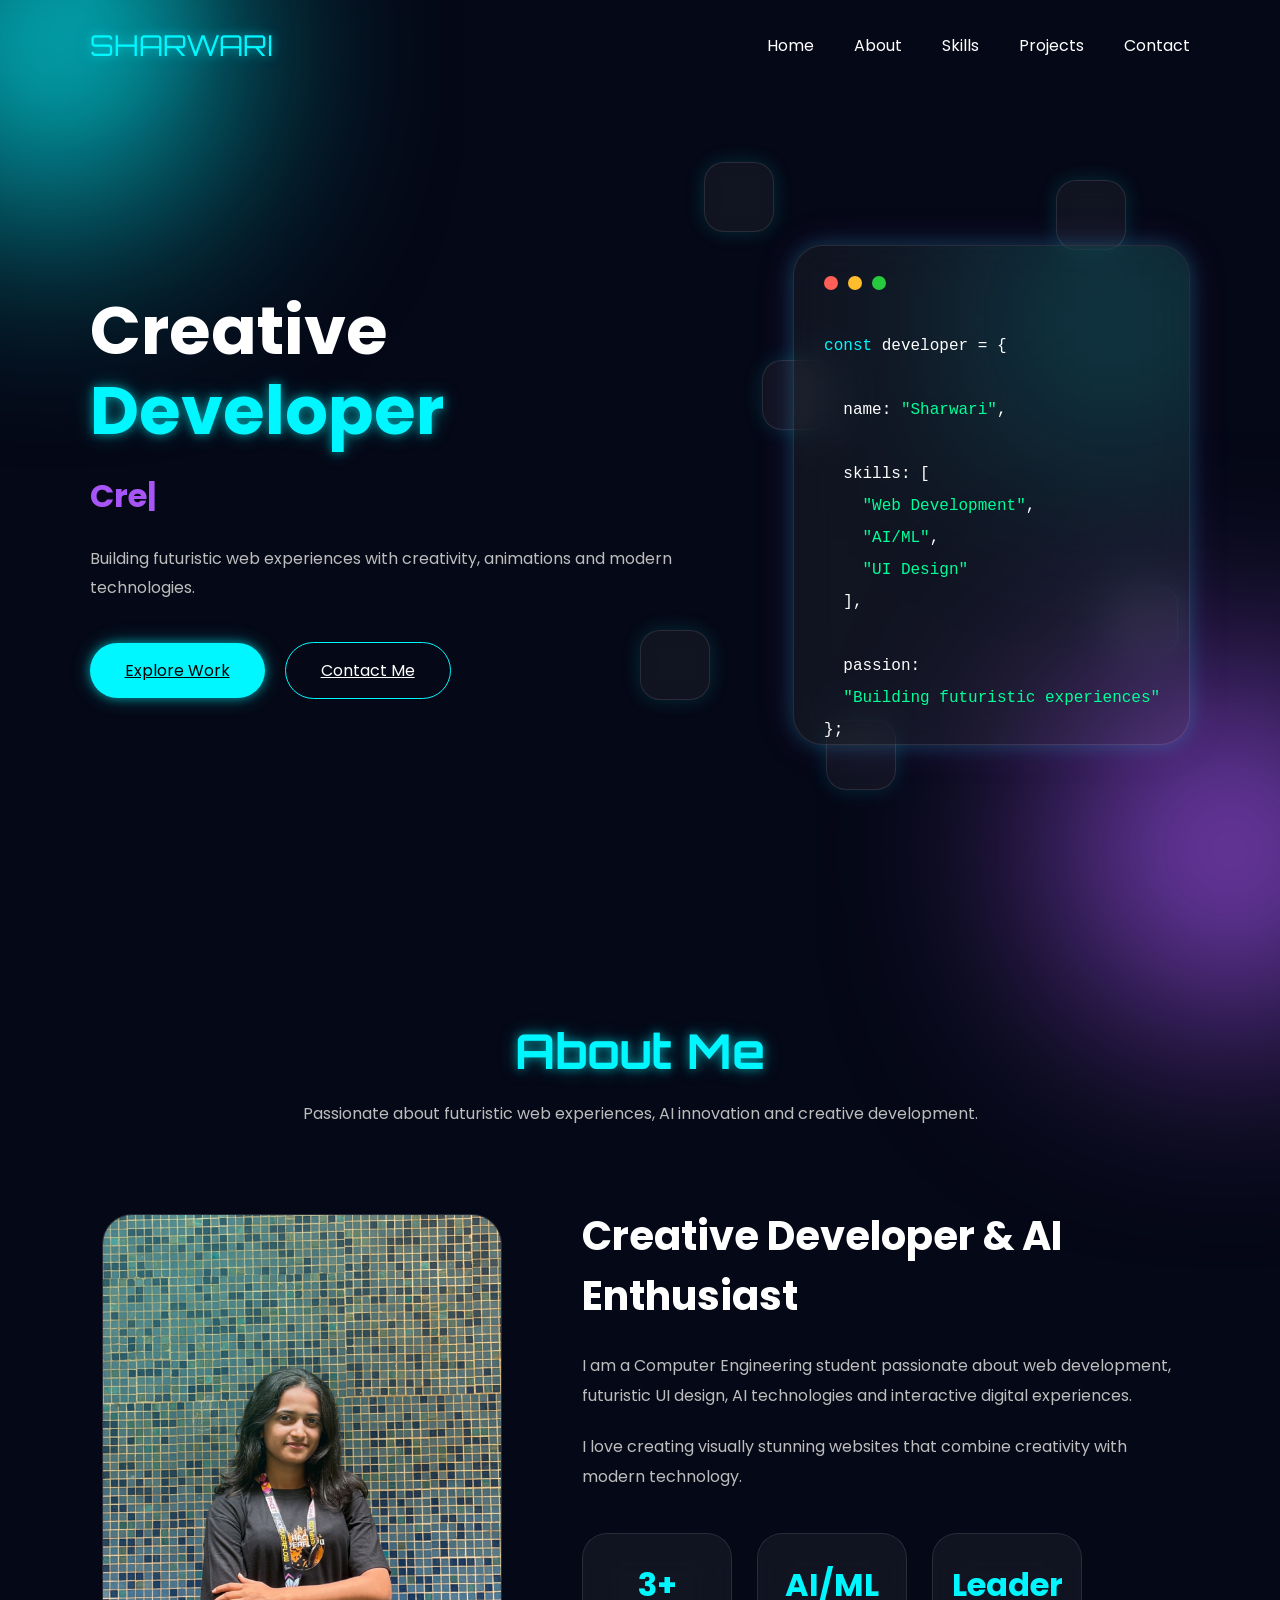
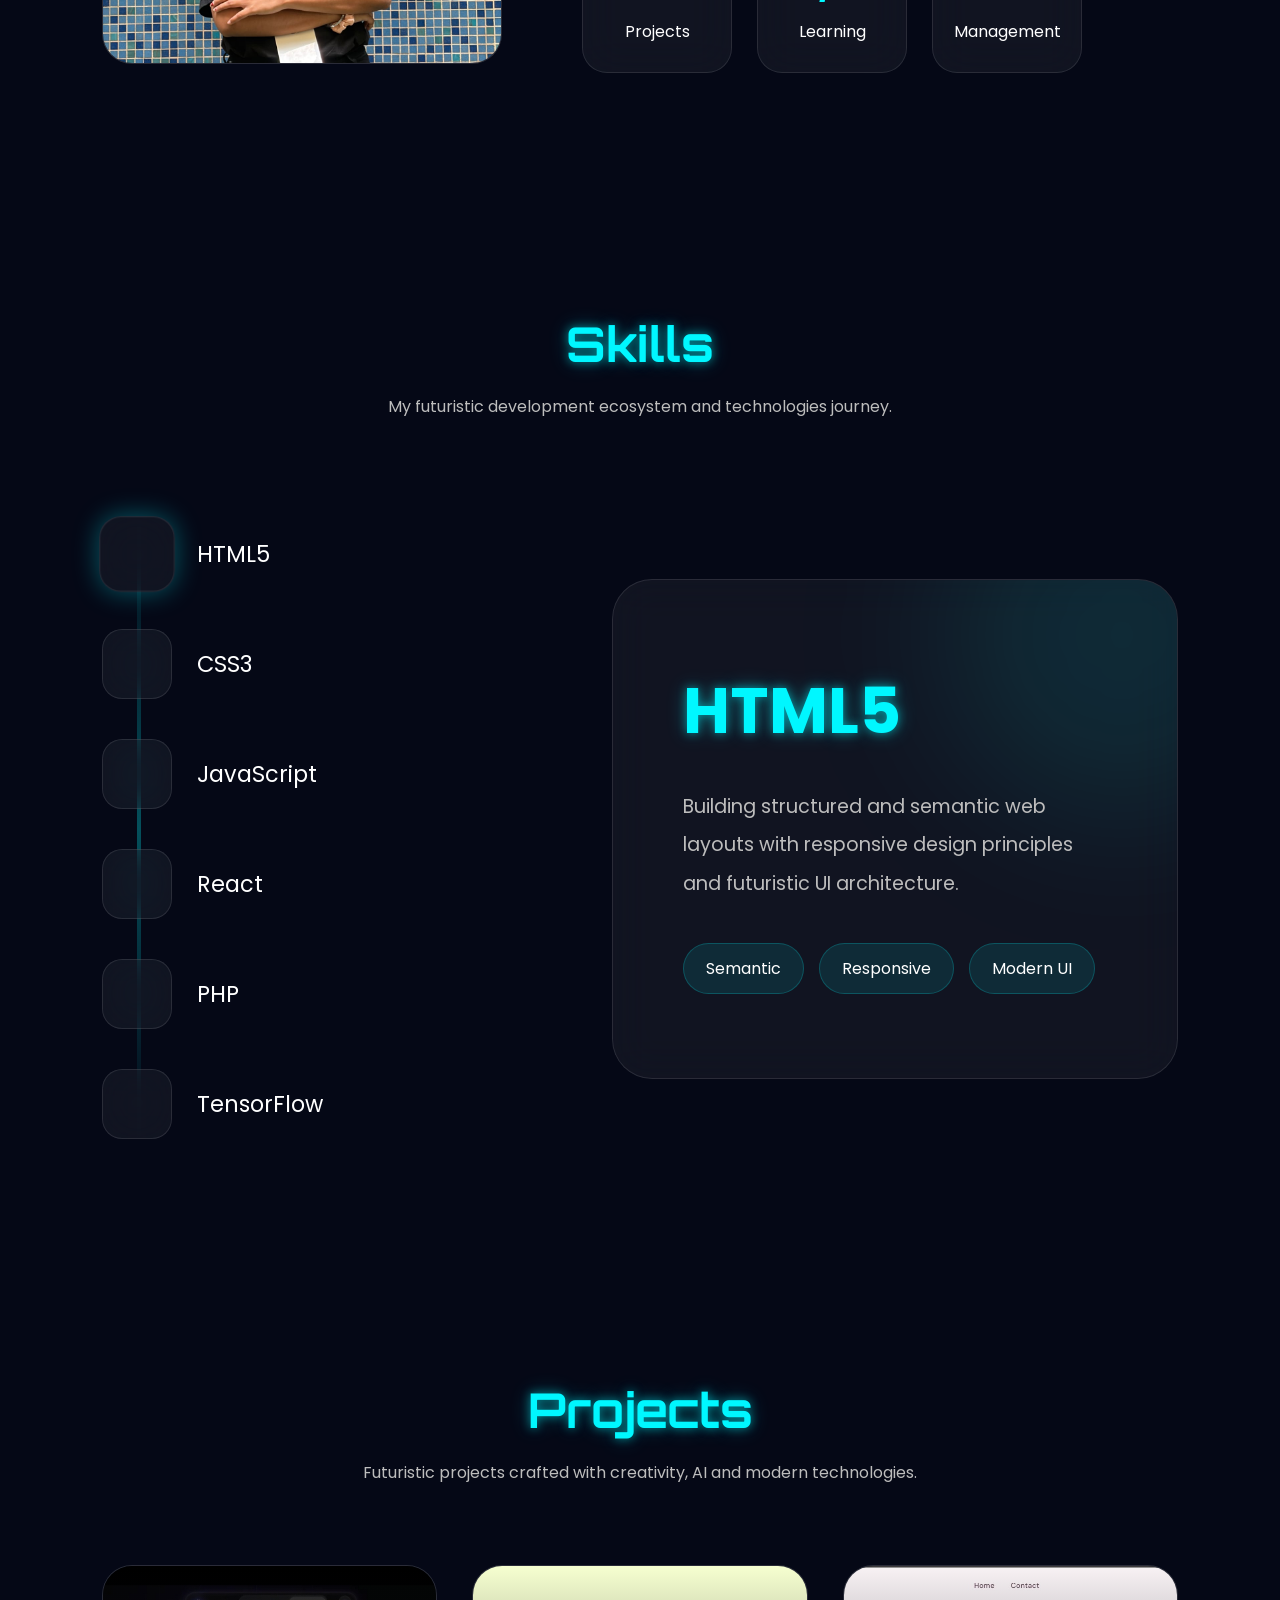
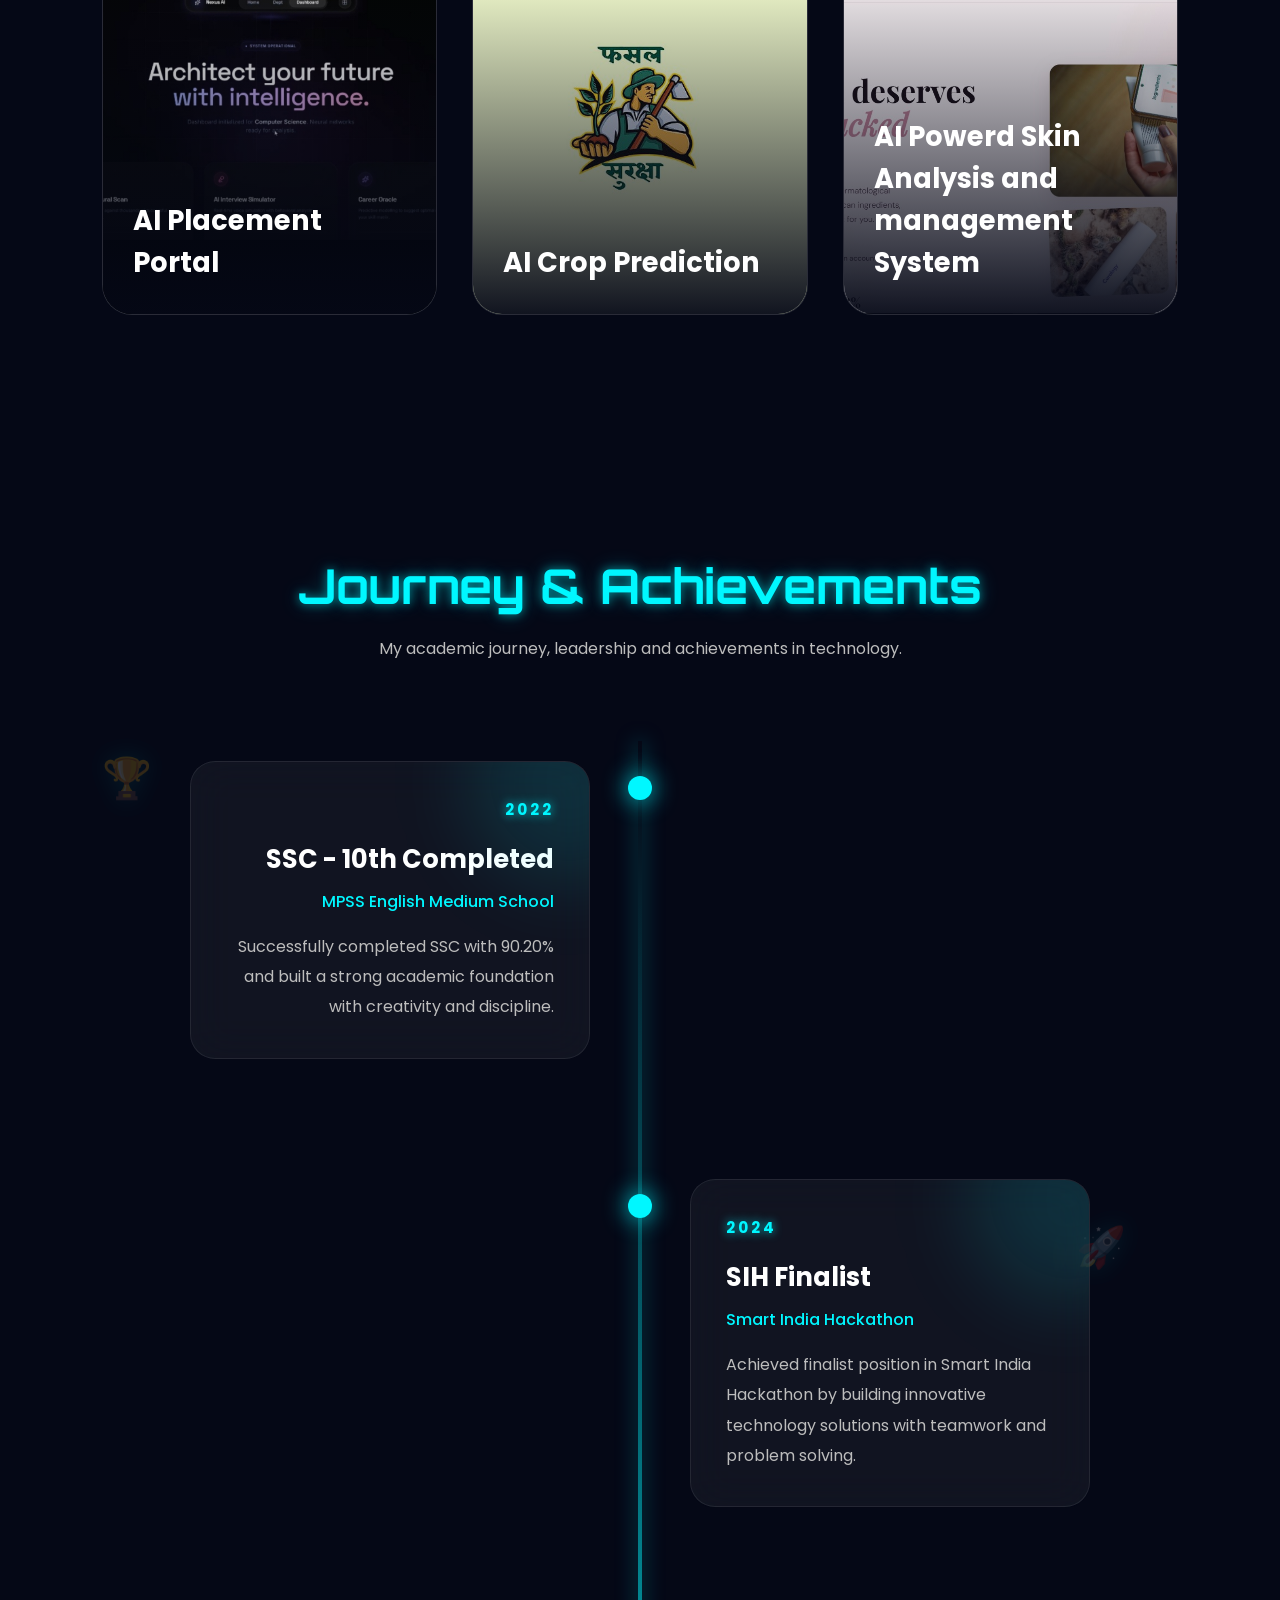
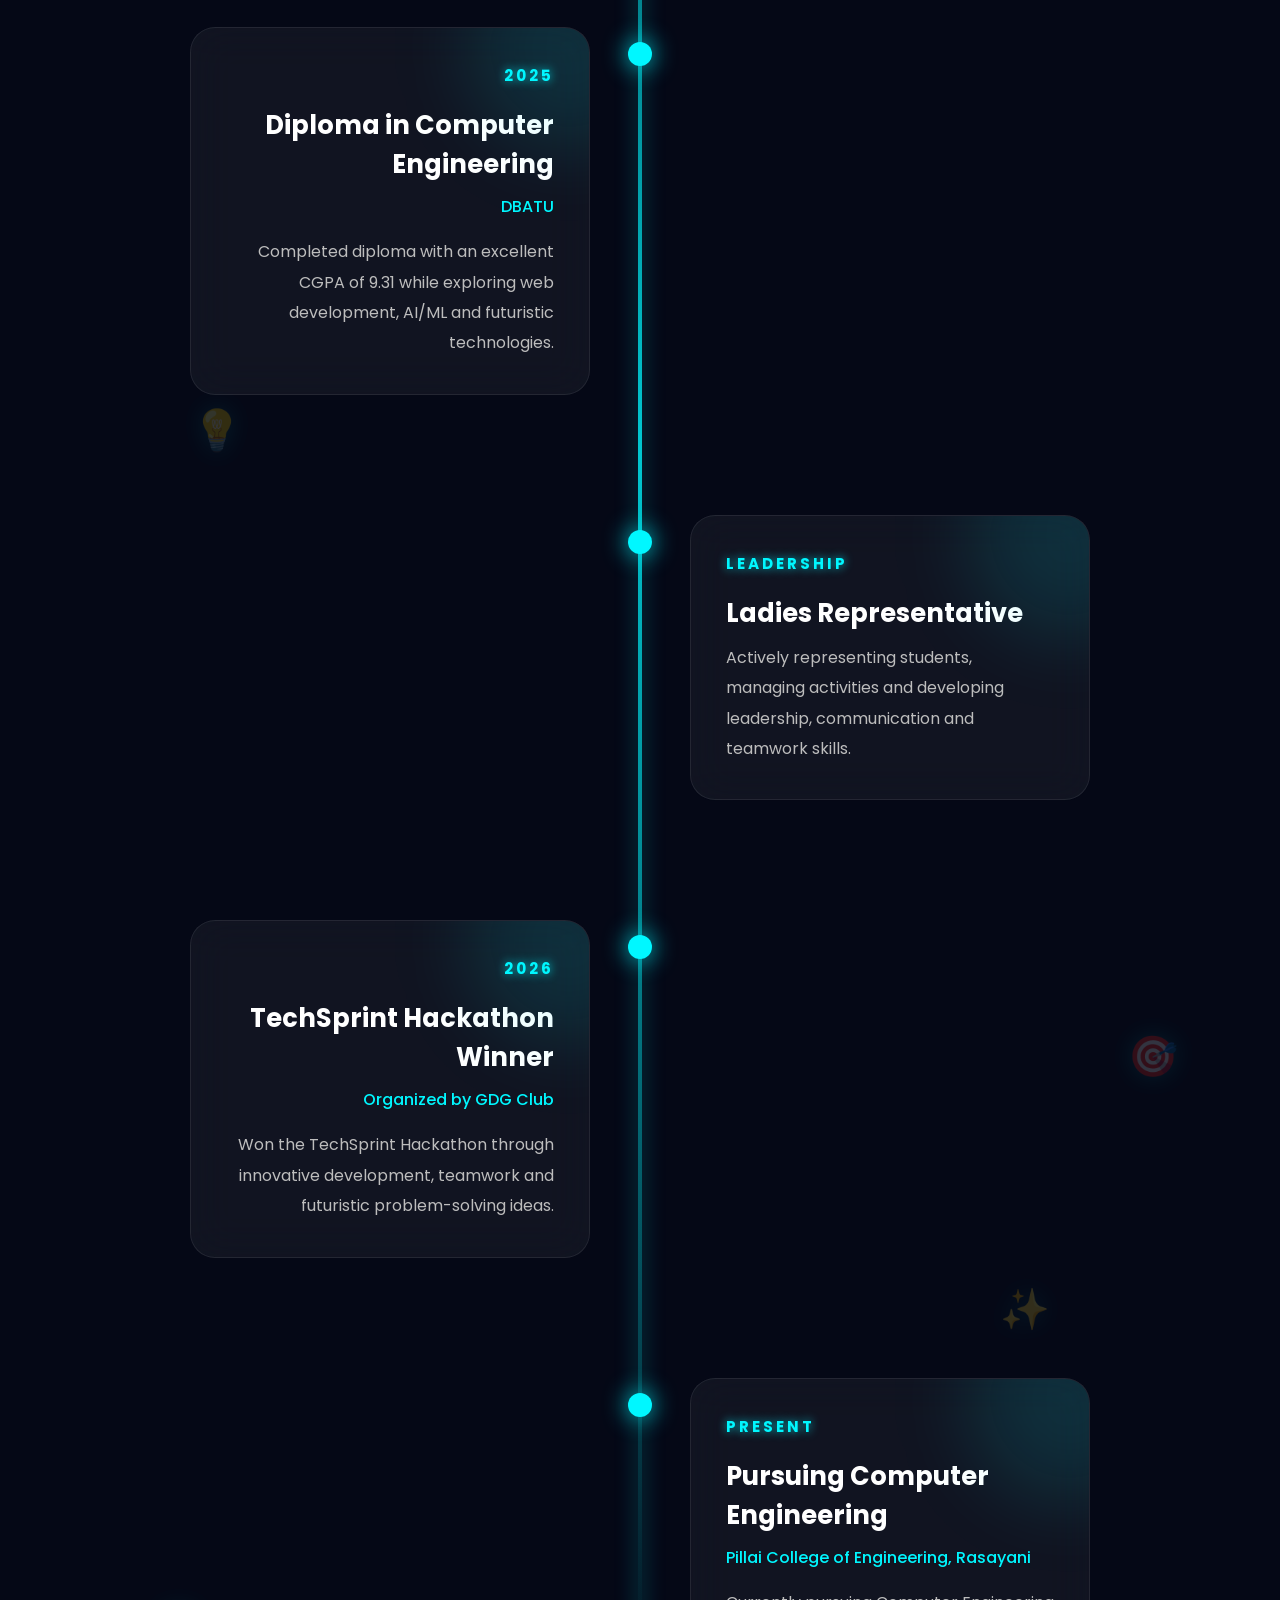
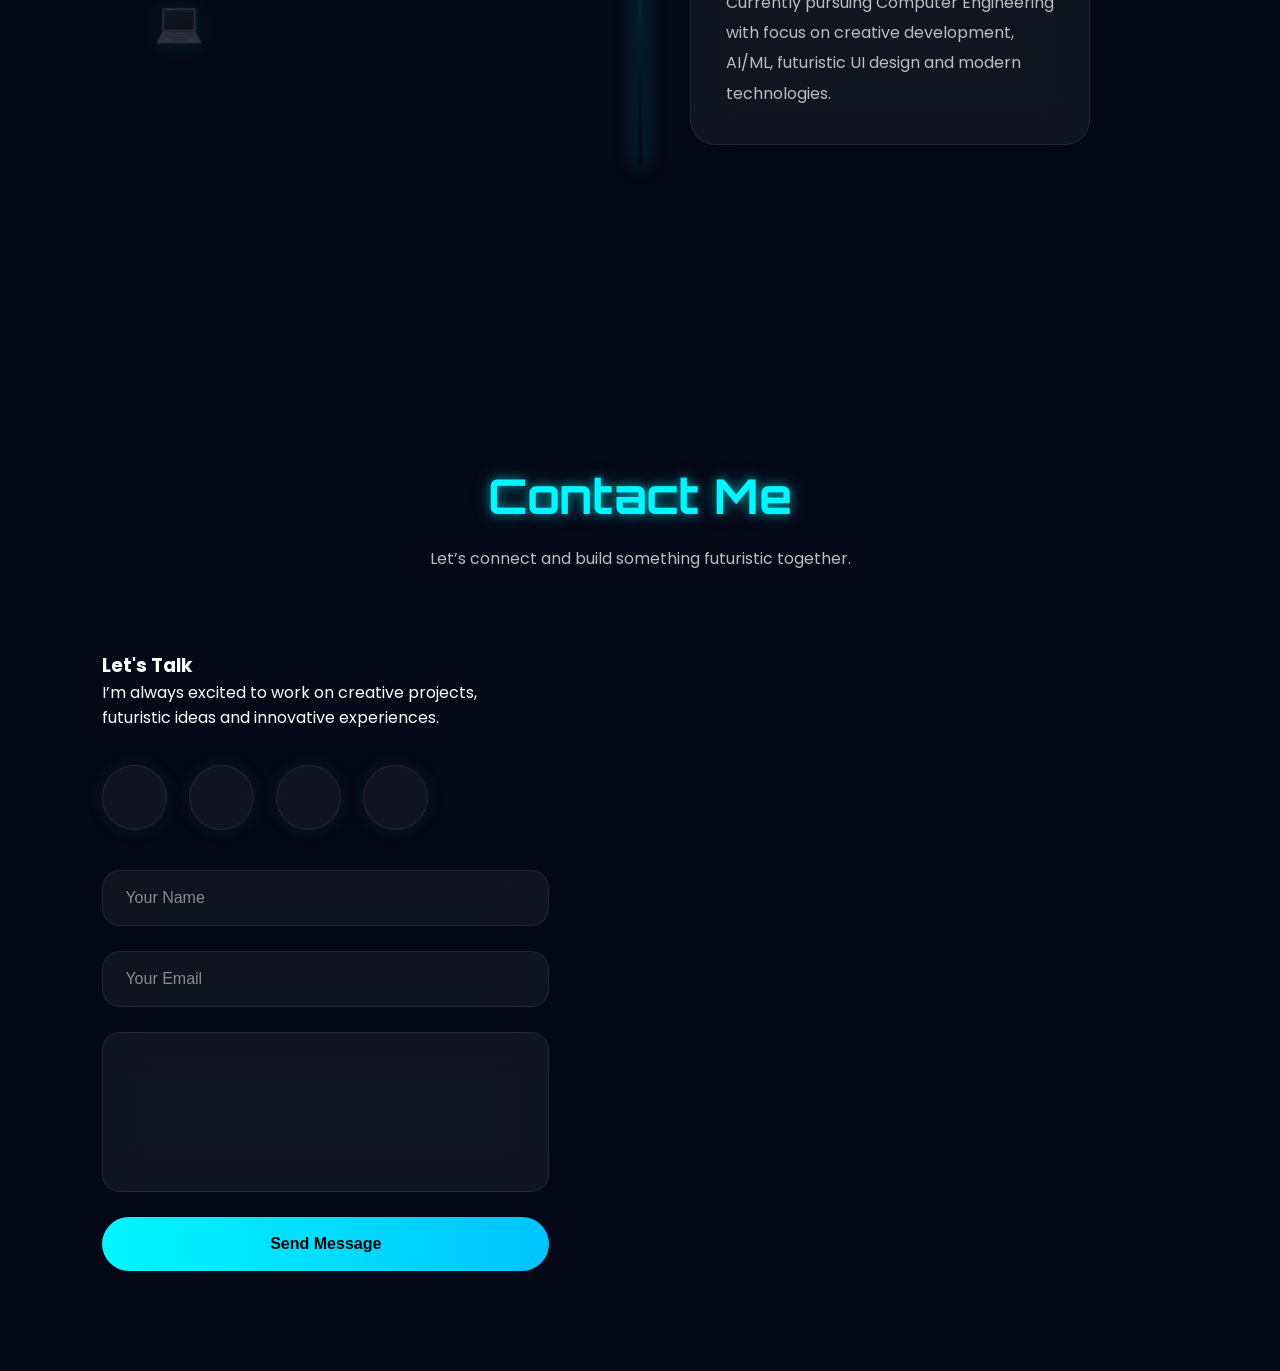
==== commit 3a9ccf26: "Improved mobile hero section and updated button links and smooth scroll" ====
--- a/index.html
+++ b/index.html
@@ -147,13 +147,13 @@
 
                 <div class="hero-buttons">
 
-                    <button class="btn primary-btn">
+                    <a href="#projects" class="btn primary-btn">
                         Explore Work
-                    </button>
-
-                    <button class="btn secondary-btn">
+                    </a>
+
+                    <a href="#contact" class="btn secondary-btn">
                         Contact Me
-                    </button>
+                    </a>
 
                 </div>
 
--- a/assets/css/style.css
+++ b/assets/css/style.css
@@ -2196,4 +2196,163 @@
 
     background:
         rgba(0, 247, 255, 0.1);
+}
+
+/* =========================
+   MOBILE RESPONSIVE FIX
+========================= */
+
+@media (max-width: 768px) {
+
+    .timeline::before {
+
+        left: 25px;
+    }
+
+    .timeline-item {
+
+        width: 100%;
+
+        padding-left: 70px;
+
+        padding-right: 20px;
+
+        margin-bottom: 50px;
+    }
+
+    .timeline-item.left,
+    .timeline-item.right {
+
+        left: 0;
+    }
+
+    .timeline-dot {
+
+        left: 13px;
+    }
+
+    .timeline-content {
+
+        width: 100%;
+
+        padding: 25px;
+    }
+
+    .timeline-content h3 {
+
+        font-size: 1.5rem;
+
+        line-height: 1.4;
+    }
+
+    .timeline-content p {
+
+        font-size: 0.95rem;
+
+        line-height: 1.7;
+    }
+
+    .timeline-year {
+
+        font-size: 1.1rem;
+    }
+}
+
+/* =========================
+   HERO MOBILE FIX
+========================= */
+
+@media (max-width: 768px) {
+
+    .hero {
+
+        flex-direction: column;
+
+        justify-content: center;
+
+        text-align: center;
+
+        padding: 140px 7% 80px;
+
+        min-height: auto;
+    }
+
+    .hero-content {
+
+        width: 100%;
+    }
+
+    .hero h1 {
+
+        font-size: 3rem;
+
+        line-height: 1.2;
+    }
+
+    .hero h2 {
+
+        font-size: 2rem;
+    }
+
+    .hero p {
+
+        font-size: 1rem;
+
+        line-height: 1.8;
+    }
+
+    /* FLOATING ICONS */
+
+    .floating-card {
+
+        width: 90px;
+        height: 90px;
+    }
+
+    .floating-card i {
+
+        font-size: 2.2rem;
+    }
+
+    /* MOVE ICONS */
+
+    .card1 {
+
+        top: 38%;
+        left: 52%;
+    }
+
+    .card2 {
+
+        top: 43%;
+        right: 8%;
+    }
+
+    .card3 {
+
+        bottom: 15%;
+        left: 40%;
+    }
+
+    /* BUTTONS */
+
+    .hero-buttons {
+
+        flex-direction: column;
+
+        align-items: center;
+
+        gap: 20px;
+    }
+
+    .hero-buttons a {
+
+        width: 260px;
+
+        text-align: center;
+    }
+}
+
+html {
+    scroll-behavior: smooth;
 }
